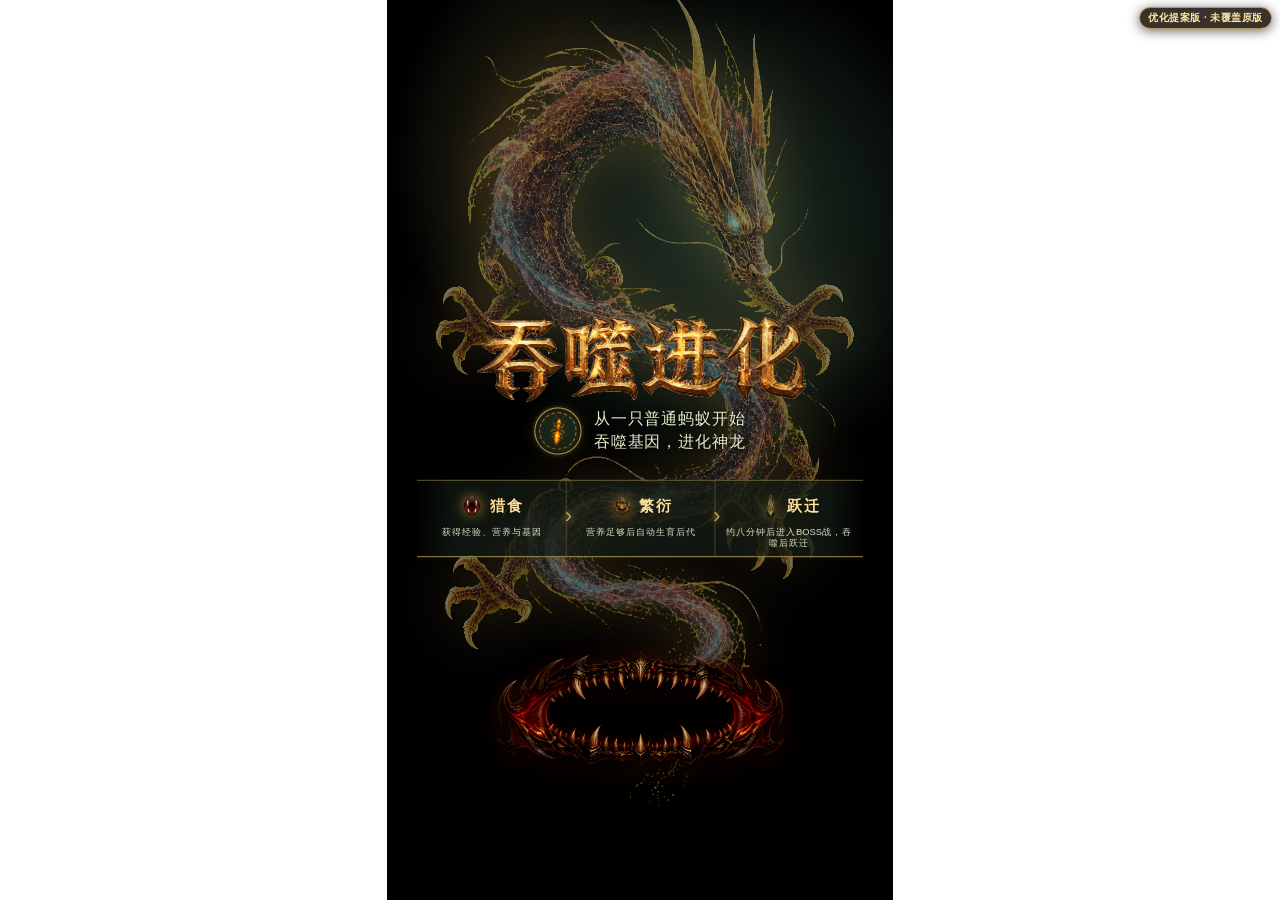
==== proposal.html @ cb291ef6 "Publish independent proposal preview" ====
<!doctype html>
<html lang="zh-CN">
  <head>
    <meta charset="UTF-8" />
    <meta name="viewport" content="width=device-width, initial-scale=1.0, maximum-scale=1.0, user-scalable=no" />
    <meta name="theme-color" content="#120b04" />
    <meta name="description" content="吞噬进化独立优化提案版，不覆盖当前游戏。" />
    <title>吞噬进化 · 优化提案版</title>
    <style>
      #boot-loader { position: fixed; inset: 0; z-index: 99; display: grid; place-items: center; background: radial-gradient(circle at 50% 36%, #3c2811 0, #130c06 45%, #030201 100%); color: #fff0b3; font-family: "Microsoft YaHei", "PingFang SC", sans-serif; transition: opacity .35s ease, visibility .35s ease; }
      #boot-loader.is-ready { opacity: 0; visibility: hidden; pointer-events: none; }
      .boot-card { width: min(78vw, 330px); text-align: center; }
      .boot-mark { width: 62px; height: 62px; margin: 0 auto 18px; border: 2px solid #ffd86c; border-radius: 50%; display: grid; place-items: center; color: #ffd86c; font-size: 29px; box-shadow: 0 0 24px #e99e4370; animation: boot-pulse 1.5s ease-in-out infinite alternate; }
      .boot-title { font-weight: 800; font-size: 25px; letter-spacing: 2px; }
      .boot-status { min-height: 24px; margin: 9px 0 17px; color: #d8c38f; font-size: 13px; }
      .boot-track { height: 8px; overflow: hidden; border: 1px solid #d4aa4c; border-radius: 99px; background: #100a04; }
      .boot-fill { width: 0%; height: 100%; background: linear-gradient(90deg, #9d541f, #ffe387); transition: width .14s linear; }
      .boot-percent { margin-top: 9px; color: #fff0bd; font-weight: 800; font-size: 13px; }
      #proposal-badge { position: fixed; z-index: 120; top: max(7px, env(safe-area-inset-top)); right: 8px; padding: 5px 8px; border: 1px solid #ffd36a99; border-radius: 99px; background: #170d06d9; color: #ffe6a0; font: 800 10px/1 "Microsoft YaHei", "PingFang SC", sans-serif; letter-spacing: .5px; pointer-events: none; box-shadow: 0 2px 12px #0009; }
      @keyframes boot-pulse { from { transform: scale(.93); opacity: .68; } to { transform: scale(1.05); opacity: 1; } }
    </style>
    <script type="module" crossorigin src="/assets/proposal-CfC8KHFq.js"></script>
    <link rel="stylesheet" crossorigin href="/assets/proposal-DzkYBUX0.css">
  </head>
  <body>
    <div id="game" data-project="ant-devour-proposal-v1"></div>
    <aside id="proposal-badge">优化提案版 · 未覆盖原版</aside>
    <section id="boot-loader" aria-live="polite" aria-label="提案版加载中">
      <div class="boot-card">
        <div class="boot-mark">✦</div>
        <div class="boot-title">正在载入优化提案</div>
        <div class="boot-status" data-boot-status>正在准备独立预览资源</div>
        <div class="boot-track"><div class="boot-fill" data-boot-fill></div></div>
        <div class="boot-percent" data-boot-percent>0%</div>
      </div>
    </section>
  </body>
</html>
---- assets/proposal-DzkYBUX0.css ----
*{box-sizing:border-box}html,body{margin:0;width:100%;height:100%;overflow:hidden;background:#fff;color:#f4efd2;font-family:Microsoft YaHei,PingFang SC,Noto Sans SC,sans-serif}body{display:grid;place-items:center}#game{position:relative;width:min(100vw,56.25vh);height:min(100vh,177.77778vw);overflow:hidden;touch-action:none;background:#fff}.ant-ui{--ant-ui-scale: 1;position:absolute;inset:0 auto auto 0;z-index:5;width:405px;height:720px;transform:scale(var(--ant-ui-scale));transform-origin:top left;color:#eff9df;font-family:Microsoft YaHei,PingFang SC,Noto Sans SC,sans-serif;pointer-events:none;user-select:none;-webkit-user-select:none}.ant-ui button{border:0;font:inherit;color:inherit;cursor:pointer;-webkit-tap-highlight-color:transparent}.ant-hud{position:absolute;inset:0}.ant-pause{position:absolute;left:13px;top:7px;width:36px;height:36px;border-radius:50%;background:#1c4138;border:2px solid #b9f6dc!important;pointer-events:auto}.ant-pause:before,.ant-pause:after{content:"";position:absolute;top:8px;width:5px;height:18px;border-radius:1px;background:#efffe8}.ant-pause:before{left:10px}.ant-pause:after{right:10px}.ant-pause.is-paused:before{left:12px;top:8px;width:0;height:0;border-top:9px solid transparent;border-bottom:9px solid transparent;border-left:14px solid #efffe8;border-radius:0;background:transparent}.ant-pause.is-paused:after{display:none}.ant-stage{position:absolute;top:9px;left:54px;right:54px;text-align:center;color:#f7e6ad;font-size:15px;font-weight:800}.ant-xp{position:absolute;left:19px;top:43px;width:367px;height:15px;border:2px solid #79a7d4;border-radius:8px;overflow:hidden;background:#07120c}.ant-xp-fill{height:100%;width:.3%;background:linear-gradient(90deg,#237dd1,#65c9ff);transition:width .12s linear}.ant-xp-label{position:absolute;top:45px;left:0;width:100%;text-align:center;font-size:12px;color:#f2f7ff;font-weight:800;text-shadow:0 1px 2px #07120c}.ant-swarm,.ant-brood{position:absolute;top:66px;font-size:11px;font-weight:700}.ant-swarm{left:18px;color:#d5e7b4}.ant-brood{right:18px;color:#91edca}.ant-genes{position:absolute;top:89px;left:10px;right:10px;display:flex;align-items:center;gap:3px}.ant-gene-title{flex:0 0 auto;color:#f7e6ad;font-size:10px;font-weight:800;margin-right:1px}.ant-gene{min-width:0;flex:1 1 0;height:20px;display:flex;align-items:center;justify-content:space-evenly;border:1px solid var(--gene);border-radius:4px;background:#07120c;color:#ecf5d7;font-size:10px;font-weight:800}.ant-synergy{position:absolute;top:115px;left:0;width:100%;text-align:center;color:#ffcf79;font-size:11px;font-weight:800}.ant-notice{position:absolute;top:132px;left:20px;right:20px;text-align:center;color:#fff0b4;font-size:14px;font-weight:800;line-height:1.35;text-shadow:0 2px 3px #111}.ant-boss-name{position:absolute;top:146px;left:0;width:100%;text-align:center;color:#ffd0bb;font-size:12px;font-weight:800}.ant-boss{position:absolute;top:166px;left:62px;width:280px;height:7px;overflow:hidden;border-radius:5px;background:#351210;opacity:0}.ant-boss-fill{width:100%;height:100%;background:#f1564a}.ant-skills{position:absolute;left:7px;right:7px;top:533px;display:grid;grid-template-columns:repeat(4,minmax(0,1fr));gap:4px}.ant-skill{min-width:0;height:36px;padding:3px 3px 2px;border:1px solid var(--skill);border-radius:5px;background:#090d12e8;display:flex;flex-direction:column;align-items:center;justify-content:center;color:#fff0bc;line-height:1.05;text-align:center;box-shadow:inset 0 0 8px color-mix(in srgb,var(--skill) 14%,transparent)}.ant-skill strong{display:-webkit-box;max-width:100%;overflow:hidden;color:#fff0bc;font-size:8px;font-weight:800;line-height:1.08;-webkit-line-clamp:2;-webkit-box-orient:vertical}.ant-skill span{display:block;margin-top:2px;color:var(--skill);font-size:8px;font-weight:800;letter-spacing:.5px}.ant-command{position:absolute;right:21px;bottom:23px;width:78px;height:78px;border-radius:50%;background:#2f8b70;border:0!important;outline:none!important;-webkit-tap-highlight-color:transparent;font-weight:800;font-size:14px;line-height:18px;pointer-events:auto;box-shadow:0 0 13px #63e6bb52,0 4px 12px #12372d88;transition:background-color .14s ease,box-shadow .14s ease,color .14s ease}.ant-command.is-cooling{background:#18342e;color:#a9c8bd;box-shadow:0 3px 9px #081d188f}.ant-command.is-cooling small{color:#789b8f}.ant-command-ring{position:absolute;z-index:0;inset:-4px;width:86px;height:86px;overflow:visible;pointer-events:none}.ant-command-ring circle{fill:none;stroke:#9df7d3;stroke-width:2;stroke-linecap:round;stroke-dasharray:1;stroke-dashoffset:0;transform:rotate(-90deg);transform-origin:50% 50%;transition:stroke-dashoffset .08s linear;filter:drop-shadow(0 0 3px #63e6bb66)}.ant-command-label,.ant-command small{position:relative;z-index:1}.ant-command small{display:block;margin-top:3px;color:#bffff0;font-size:11px}.ant-command-key{position:absolute;right:21px;bottom:3px;width:78px;color:#d9f4e7;font-size:10px;font-weight:800;line-height:14px;text-align:center;letter-spacing:1px;pointer-events:none;text-shadow:0 1px 3px #071b16,0 0 5px #63e6bb55}.ant-joystick{position:absolute;left:156px;bottom:18px;width:92px;height:92px;border-radius:50%;background:#071b16b3;border:2px solid #9df7d3a0;pointer-events:auto;touch-action:none}.ant-joystick-inner{position:absolute;inset:9px;border:1px solid #9df7d34d;border-radius:50%;background:#2b6e5d33}.ant-joystick-knob{position:absolute;left:26px;top:26px;width:38px;height:38px;border-radius:50%;background:#63c9a5;border:2px solid #d8ffe9;display:grid;place-items:center;color:#edffe7;font-size:11px;font-weight:800;transition:transform .03s linear}.ant-hint{position:absolute;left:20px;right:20px;bottom:172px;text-align:center;color:#5b7e65;font-size:11px}.ant-encounter{position:absolute;z-index:8;top:121px;left:18px;right:18px;padding:6px 12px 7px;border-top:1px solid #ffd78a99;border-bottom:1px solid #ffd78a99;background:linear-gradient(90deg,#10080a58,#3a15197d,#10080a58);box-shadow:0 2px 12px #0505052b;-webkit-backdrop-filter:blur(2px);backdrop-filter:blur(2px);color:#fff1c3;text-align:center;pointer-events:none;opacity:0;transform:translateY(-10px) scale(.98);transition:opacity .26s ease,transform .3s ease}.ant-encounter.is-visible{opacity:1;transform:translateY(0) scale(1)}.ant-encounter-tag{margin:0 0 2px;color:#f0c870;font-size:8px;font-weight:800;letter-spacing:1.5px}.ant-encounter h2{margin:0;color:#ffe2a4;font-size:15px;line-height:1.2;text-shadow:0 0 9px #e55a4666}.ant-encounter p{margin:3px 0 0;color:#f0e4c8;font-size:9px;line-height:1.35;text-shadow:0 1px 2px #0b0906}.ant-ui:has(.ant-encounter.is-visible) .ant-notice{top:191px}.ant-lore{padding:9px 12px;border-left:2px solid #d7b35b;background:#1b251be0;color:#d9e4bb!important;font-size:12px!important;line-height:1.55!important;text-align:left}.ant-lore b{color:#ffe0a0;letter-spacing:2px}.ant-modal{display:none;position:absolute;inset:0;background:#050a06db;pointer-events:auto}.ant-modal.is-open{display:block}.ant-modal-card{position:absolute;left:28px;right:28px;top:90px;text-align:center}.ant-modal h1{margin:0;color:#ffe5a0;font-size:31px}.ant-modal h2{margin:0;color:#fff1b6;font-size:29px}.ant-modal p{margin:18px 0;color:#d9e7bd;font-size:16px;line-height:1.65}.ant-primary{min-width:230px;min-height:58px;border:2px solid #ffd27a!important;background:#a65f33;color:#fff1b4;font-size:23px;font-weight:800}.ant-upgrade-list{position:absolute;top:210px;left:17px;right:17px;display:flex;gap:12px}.ant-upgrade{width:114px;min-height:315px;padding:15px 6px 10px;border:2px solid var(--upgrade);background:#161915;color:#fff3cf;text-align:center;cursor:pointer;pointer-events:auto;-webkit-tap-highlight-color:transparent}.ant-upgrade:active{transform:scale(.97);background:#283128}.ant-upgrade .rarity{color:var(--upgrade);font-size:11px;font-weight:800}.ant-upgrade h3{margin:18px 0 15px;font-size:16px}.ant-upgrade p{min-height:68px;margin:0;color:#deebca;font-size:13px;line-height:1.45}.ant-upgrade .level-preview{min-height:28px;color:#aebc9a;font-size:10px;line-height:1.35}.ant-upgrade .level-preview b{margin:0 3px;color:#f8dc8f}.ant-upgrade .level-preview strong{display:block;color:#ffe7a0;font-size:11px}.ant-upgrade .stars{margin:10px 0;color:#ffd56f;font-size:21px;letter-spacing:0}.ant-upgrade .star{display:inline-block;color:#9d8144}.ant-upgrade .star.is-owned{color:#ffd56f;text-shadow:0 0 5px #d98835aa}.ant-upgrade .star.is-pending{color:#fff1aa;text-shadow:0 0 5px #f4b94b,0 0 13px #e89b36;animation:ant-upgrade-star-pulse .82s ease-in-out infinite alternate}.ant-upgrade .star.is-locked{color:#9d8144}.ant-upgrade .star.is-locked:first-letter{color:#9d8144}@keyframes ant-upgrade-star-pulse{0%{opacity:.28;transform:scale(.78)}to{opacity:1;transform:scale(1.22)}}.ant-ui:has(.ant-modal.is-open .ant-opening-card) .ant-hud,.ant-ui:has(.ant-modal.is-open .ant-chapter-card) .ant-hud,.ant-ui:has(.ant-modal.is-open .ant-clear-card) .ant-hud,.ant-ui:has(.ant-modal.is-open .ant-science-card) .ant-hud,.ant-ui.is-cinematic .ant-hud{visibility:hidden}.ant-upgrade.is-legendary{position:relative;overflow:hidden;border-color:#ffe29a;background:linear-gradient(158deg,#241706,#5a3510 48%,#17120a);box-shadow:inset 0 0 22px #ffcc5529,0 0 10px #ffca4b9c;animation:ant-legendary-card-glow 1.55s ease-in-out infinite alternate}.ant-upgrade.is-legendary:before{content:"";position:absolute;z-index:0;top:-28%;bottom:-28%;left:-72%;width:43%;transform:rotate(16deg);background:linear-gradient(90deg,transparent,#fff2ae9c,transparent);animation:ant-legendary-card-sweep 2.65s ease-in-out infinite}.ant-upgrade.is-legendary>*{position:relative;z-index:1}.ant-upgrade.is-legendary .rarity{color:#ffde81;letter-spacing:1px;text-shadow:0 0 5px #f3b736,0 0 12px #f3a62a}.ant-upgrade.is-legendary h3{color:#fff0bd;text-shadow:0 0 9px #c57720}.ant-upgrade.is-legendary .stars{color:#ffe394;text-shadow:0 0 7px #ffd051}.ant-upgrade.is-legendary .star.is-pending{color:#fff7c4;text-shadow:0 0 7px #fff2a0,0 0 17px #ffc145}.ant-upgrade.is-legendary:active{background:#6e4214}@keyframes ant-legendary-card-glow{0%{box-shadow:inset 0 0 16px #ffcc551c,0 0 7px #ffca4b7a}to{box-shadow:inset 0 0 29px #ffdc6a4a,0 0 16px #ffe071c7}}@keyframes ant-legendary-card-sweep{0%,30%{left:-76%;opacity:0}42%{opacity:.82}66%,to{left:142%;opacity:0}}.ant-modal:has(.ant-opening-card){overflow:hidden;background:radial-gradient(ellipse 70% 48% at 52% 25%,#1d2816,#090d09 52%,#000);background-color:#000}.ant-opening-card{top:43px;left:20px;right:20px;min-height:670px;padding-top:52px;display:flex;flex-direction:column;align-items:center;text-align:center;isolation:isolate}.ant-opening-dragon{position:absolute;z-index:0;top:-43px;left:53%;width:424px;height:720px;object-fit:contain;pointer-events:none;opacity:.43;transform:translate(-50%);mix-blend-mode:screen;filter:saturate(.88) contrast(1.08) drop-shadow(0 0 20px #7dd6c899)}.ant-opening-topline{position:relative;z-index:1;width:100%;display:flex;align-items:center;justify-content:center;gap:10px;color:#d1c595;font-size:9px;font-weight:800;letter-spacing:1.7px}.ant-opening-topline i{width:23px;height:1px;background:#cfa954;box-shadow:0 0 7px #f5d477}.ant-opening-emblem{position:relative;z-index:1;width:100px;height:100px;margin-top:0;display:grid;place-items:center;border:1px solid #f7d574;border-radius:50%;background:radial-gradient(circle,#2e4627e8 0%,#111e16e6 62%,#a8863b32 63%,transparent 68%);box-shadow:0 0 0 5px #cba74b16,0 0 31px #a7d14c38,inset 0 0 20px #d4af4455}.ant-opening-ring{position:absolute;inset:7px;border:1px dashed #f5d47c99;border-radius:50%;animation:ant-opening-orbit 16s linear infinite}.ant-opening-emblem img{width:53px;height:74px;object-fit:contain;filter:drop-shadow(0 4px 7px #031008) saturate(1.3) brightness(1.25);transform:rotate(7deg)}.ant-opening-eyebrow{position:relative;z-index:1;margin:7px 0 0!important;color:#b7d77a!important;font-size:8px!important;line-height:1!important;font-weight:800;letter-spacing:2.5px}.ant-opening-card h1{position:relative;z-index:1;margin-top:14px;color:#ffe7a2;font-family:Songti SC,STSong,"Noto Serif SC","Source Han Serif SC",serif;font-size:42px;font-style:normal;font-weight:800;line-height:1;letter-spacing:7px;white-space:nowrap;transform:none;text-shadow:0 3px 0 #4b2a18,0 0 9px #f0c85c73,0 0 22px #b87c2d42}.ant-opening-title-image{position:relative;z-index:1;display:block;width:min(310px,100%);height:auto;margin:14px auto 0}.ant-opening-tagline{position:relative;z-index:1;margin:8px 0 0!important;color:#e4edca!important;font-size:14px!important;line-height:1.55!important;letter-spacing:.6px}.ant-opening-lore{position:relative;z-index:1;width:100%;padding:11px 14px 10px;border-top:1px solid #d7ba665e;border-bottom:1px solid #d7ba665e;background:linear-gradient(90deg,transparent,#202a1ac2 12%,#202a1ac2 88%,transparent);text-align:left}.ant-opening-lore b{display:block;color:#ffdc8b;font-size:12px;letter-spacing:.45px}.ant-opening-lore span{display:block;margin-top:3px;color:#bdd2a6;font-size:10px;line-height:1.5}.ant-opening-mission{position:relative;z-index:1;width:94%;margin-top:24px;display:grid;grid-template-columns:repeat(3,1fr);gap:6px}.ant-opening-mission>div{min-height:62px;padding:8px 4px 6px;border:1px solid #9cb3793d;border-bottom:2px solid #c8a951a8;background:linear-gradient(180deg,#14201572,#080c0870);box-shadow:inset 0 1px #d7b45b12;display:flex;flex-direction:column;align-items:center;text-align:center}.ant-mission-titleline{display:flex;align-items:center;justify-content:center;gap:4px;min-height:24px}.ant-mission-icon{width:22px;height:22px;display:grid;place-items:center;flex:0 0 auto;filter:drop-shadow(0 0 5px #e8a636a8)}.ant-mission-icon img{width:22px;height:22px;object-fit:contain}.ant-opening-mission strong{display:block;color:#ffe19b;font-size:13px;letter-spacing:1.25px}.ant-opening-mission>div>span:last-child{display:block;margin-top:4px;color:#d5dfc5;font-size:8px;line-height:1.25}.ant-opening-mission div:nth-child(3)>span:last-child{font-size:7.5px;line-height:1.2}.ant-opening-start{position:relative;z-index:1;width:258px;min-height:59px;margin-top:22px;border:1px solid #ffe197!important;background:linear-gradient(90deg,#703720,#b76b33 50%,#703720);color:#fff4c8;font-size:22px;letter-spacing:3px;text-shadow:0 1px 1px #4a1d14;box-shadow:0 0 0 4px #f3c76b1a,0 9px 17px #05070577,inset 0 1px #ffe8a777;animation:ant-opening-call 1.8s ease-in-out infinite}.ant-opening-start:before,.ant-opening-start:after{content:"";position:absolute;top:50%;width:24px;height:1px;background:#ffe6a4}.ant-opening-start:before{left:13px}.ant-opening-start:after{right:13px}.ant-opening-start small{display:block;margin-bottom:1px;color:#f6d880;font-size:8px;letter-spacing:3px;text-shadow:none}.ant-opening-footnote{position:relative;z-index:1;margin:9px 0 0!important;color:#99af83!important;font-size:9px!important;line-height:1.35!important}@keyframes ant-opening-orbit{to{transform:rotate(360deg)}}@keyframes ant-opening-call{0%,to{filter:brightness(.92);box-shadow:0 0 0 4px #f3c76b14,0 9px 17px #05070577,inset 0 1px #ffe8a777}50%{filter:brightness(1.16);box-shadow:0 0 0 5px #f3c76b2c,0 9px 22px #05070577,inset 0 1px #fff0ba}}.ant-modal:has(.ant-opening-card--beast-core){background:radial-gradient(ellipse 64% 38% at 66% 25%,#203126 0%,#0a100c 57%,transparent 76%),radial-gradient(ellipse 42% 31% at 34% 18%,#302611 0%,#0b0d08 62%,transparent 79%),#000}.ant-opening-card--beast-core{top:0;left:0;right:0;min-height:720px;padding:0;display:block}.ant-opening-card--beast-core .ant-opening-dragon{top:-27px;left:51%;width:405px;height:682px;opacity:.44;filter:saturate(1.04) contrast(1.12) brightness(1.02) drop-shadow(0 0 22px #e8ad577d)}.ant-opening-card--beast-core .ant-opening-origin{position:absolute;z-index:2;top:326px;left:50%;width:max-content;display:flex;align-items:center;gap:8px;transform:translate(-50%)}.ant-opening-card--beast-core .ant-opening-emblem{position:relative;top:auto;left:auto;width:38px;height:38px;margin:0 2px 0 0;flex:0 0 38px;transform:none;border-color:#efd27eaa;background:radial-gradient(circle,#293d26e8 0%,#111b14e8 61%,#a8863b24 62%,transparent 69%);box-shadow:0 0 0 2px #cba74b12,0 0 14px #a7d14c24,inset 0 0 10px #d4af443b}.ant-opening-card--beast-core .ant-opening-ring{inset:3px;opacity:.68}.ant-opening-card--beast-core .ant-opening-emblem img{width:20px;height:28px}.ant-opening-card--beast-core .ant-opening-title-image{position:absolute;top:235px;left:50%;width:274px;height:auto;margin:0;transform:translate(-50%)}.ant-opening-card--beast-core .ant-opening-tagline{position:static;z-index:1;width:auto;margin:0!important;transform:none;font-size:13px!important;line-height:1.46!important;text-align:left;white-space:nowrap;text-shadow:0 1px 4px #000}.ant-opening-card--beast-core .ant-opening-mission{position:absolute;z-index:2;top:384px;left:6%;width:88%;margin:0;gap:0;border-top:1px solid #bda45d66;border-bottom:1px solid #d5b75b9c;background:linear-gradient(90deg,transparent,#111a13bf 8%,#111a13bf 92%,transparent)}.ant-opening-card--beast-core .ant-opening-mission>div{position:relative;min-height:58px;padding:8px 5px 6px;border:0;border-bottom:0;background:transparent;box-shadow:none}.ant-opening-card--beast-core .ant-opening-mission>div+div{border-left:1px solid #bda45d42}.ant-opening-card--beast-core .ant-opening-mission>div:not(:last-child):after{content:"›";position:absolute;z-index:3;top:19px;right:-5px;color:#f3d579b8;font-size:17px;text-shadow:0 0 7px #dba742}.ant-opening-card--beast-core .ant-mission-icon,.ant-opening-card--beast-core .ant-mission-icon img{width:20px;height:20px}.ant-opening-card--beast-core .ant-opening-mission strong{font-size:12px}.ant-opening-card--beast-core .ant-opening-mission>div>span:last-child{font-size:7.5px}.ant-opening-card--beast-core .ant-opening-start{position:absolute;z-index:2;top:516px;left:50%;width:278px;min-height:102px;margin:0;padding:0;display:flex;align-items:center;justify-content:center;overflow:visible;isolation:isolate;border:0!important;border-radius:0;line-height:1;transform:translate(-50%);background:transparent;box-shadow:none;animation:none;transition:transform .15s ease,filter .15s ease}.ant-opening-card--beast-core .ant-opening-start:before{content:"";position:absolute;z-index:0;top:50%;left:50%;right:auto;width:76%;height:48%;border:0;border-radius:50%;background:radial-gradient(ellipse,#a8100b47 0%,#4c090732 42%,transparent 74%);box-shadow:0 0 24px #b31b102e;transform:translate(-50%,-50%);animation:ant-maw-throat 2.5s ease-in-out infinite;pointer-events:none}.ant-opening-card--beast-core .ant-opening-start:after{content:"";position:absolute;z-index:2;top:37%;left:50%;right:auto;width:60%;height:32%;border-radius:50%;background:radial-gradient(ellipse,#6d08061f 0%,transparent 72%);opacity:.8;transform:translate(-50%,-50%);animation:ant-maw-swallow-light 2.5s ease-in-out infinite;pointer-events:none}.ant-opening-card--beast-core .ant-opening-start-maw{position:absolute;z-index:1;inset:0;display:block;width:100%;height:100%;object-fit:contain;filter:brightness(.8) saturate(.9) contrast(1.08) drop-shadow(0 7px 8px #000c) drop-shadow(0 0 8px #8f180b3d);transform:scale(.98,.94);transform-origin:50% 50%;animation:ant-maw-breathe 2.5s ease-in-out infinite;transition:transform .15s ease,filter .15s ease;pointer-events:none}.ant-opening-card--beast-core .ant-opening-start:active{transform:translate(-50%) scale(.96);filter:brightness(1.14)}.ant-opening-card--beast-core .ant-opening-start:active .ant-opening-start-maw{filter:brightness(1.12) saturate(1.08) contrast(1.14) drop-shadow(0 5px 7px #000e) drop-shadow(0 0 12px #b9221257);transform:scale(1.03,.72)}@keyframes ant-maw-breathe{0%,to{filter:brightness(.78) saturate(.88) contrast(1.08) drop-shadow(0 7px 8px #000c) drop-shadow(0 0 7px #8f180b31);transform:scale(.98,.91)}50%{filter:brightness(.94) saturate(1.02) contrast(1.12) drop-shadow(0 8px 10px #000d) drop-shadow(0 0 13px #ad1d0e52);transform:scaleX(1.02)}}@keyframes ant-maw-throat{0%,to{opacity:.5;transform:translate(-50%,-50%) scale(.82)}50%{opacity:1;transform:translate(-50%,-50%) scale(1.08)}}@keyframes ant-maw-swallow-light{0%,to{opacity:.36;transform:translate(-50%,-50%) scale(.78,.64)}50%{opacity:.88;transform:translate(-50%,-50%) scale(1.08,.86)}}.ant-modal:has(.ant-chapter-card){background:radial-gradient(circle at 50% 23%,#59271f,#1c1712 31%,#080b08 66%,#000)}.ant-chapter-card{top:18px;left:22px;right:22px;min-height:684px;padding:18px 18px 20px;border:1px solid #d7b45b69;background:linear-gradient(180deg,#341c17b8,#101712e8 58%,#070a08f2);box-shadow:inset 0 0 45px #e9582b18,0 18px 45px #000a}.ant-chapter-kicker{color:#e4c36f;font-family:Songti SC,STSong,serif;font-size:13px;font-weight:800;letter-spacing:4px}.ant-chapter-portrait{width:116px;height:116px;margin:10px auto 7px;display:grid;place-items:center;border:1px solid #ffd977;border-radius:50%;background:radial-gradient(circle,#743325 0%,#211711 62%,transparent 64%);box-shadow:0 0 0 7px #d5a94a16,0 0 36px #e84f2c5c,inset 0 0 28px #ffc75a35}.ant-chapter-portrait img{width:91px;height:91px;object-fit:contain;filter:saturate(1.25) contrast(1.08) drop-shadow(0 8px 10px #000)}.ant-chapter-card h1{font-family:Songti SC,STSong,"Noto Serif SC",serif;font-size:29px;font-weight:800;letter-spacing:3px}.ant-chapter-card .ant-chapter-lead{margin:7px 0 10px;color:#f0e2ba;font-size:14px;line-height:1.45}.ant-chapter-stats{display:grid;grid-template-columns:repeat(2,1fr);gap:1px;overflow:hidden;border:1px solid #d7b45b65;background:#d7b45b52}.ant-chapter-stats>div{min-height:47px;padding:7px 9px;background:#121a13df;text-align:left}.ant-chapter-stats span{display:block;color:#bfcca8;font-size:9px;letter-spacing:.6px}.ant-chapter-stats b{display:block;margin-top:2px;color:#ffdc87;font-size:16px;line-height:1.1}.ant-chapter-power{margin-top:10px;padding:8px 10px;border-top:1px solid #d7b45b65;border-bottom:1px solid #d7b45b65;background:#121a13b8}.ant-chapter-power span{display:block;color:#c9d8b6;font-size:10px;line-height:1.45}.ant-chapter-skill-preview{margin-top:8px;padding:7px 9px;border:1px solid #d7b45b42;background:linear-gradient(90deg,#2b160eaa,#3d2611aa,#2b160eaa)}.ant-chapter-skill-preview b{display:block;color:#ffe08b;font-size:10px;letter-spacing:1px}.ant-chapter-skill-preview span{display:block;margin-top:3px;color:#e5d4ad;font-size:8px;line-height:1.45}.ant-chapter-roster{margin:8px 0 10px;color:#b9ca9e;font-size:9px;line-height:1.45;letter-spacing:.6px}.ant-chapter-card .ant-primary{background:linear-gradient(90deg,#6d341e,#ad6230 50%,#6d341e);box-shadow:0 0 0 3px #f3c76b14,0 9px 18px #000a,inset 0 1px #ffe8a777}.ant-modal:has(.ant-clear-card){overflow:hidden;background:radial-gradient(circle at 50% 18%,#7a390f 0%,#2a1608 23%,transparent 47%),radial-gradient(circle at 50% 82%,#243b29,#080c09 45%,#000 78%)}.ant-clear-card{top:16px;left:17px;right:17px;min-height:688px;padding:18px 18px 16px;overflow:hidden;border:1px solid #ffe08b8c;background:linear-gradient(180deg,#2d1609d9,#11150ff2 52%,#060806f7);box-shadow:inset 0 0 48px #ffbd291f,0 18px 54px #000c}.ant-clear-card:before,.ant-clear-card:after{content:"";position:absolute;left:12px;right:12px;height:1px;background:linear-gradient(90deg,transparent,#ffe08b,transparent);opacity:.7}.ant-clear-card:before{top:45px}.ant-clear-card:after{bottom:82px}.ant-clear-kicker{color:#e8c76f;font-size:9px;font-weight:800;letter-spacing:2.4px}.ant-clear-core{position:relative;width:88px;height:88px;margin:12px auto 4px;display:grid;place-items:center;border-radius:50%;background:radial-gradient(circle,#fff8c8 0 7%,#ffca35 8% 17%,#8f3708 18% 31%,transparent 33%);box-shadow:0 0 20px #ffc2399e,0 0 58px #f4931c61;animation:ant-clear-core-pulse 1.35s ease-in-out infinite alternate}.ant-clear-core i{position:absolute;inset:4px;border:1px solid #ffe082b8;border-radius:50%;animation:ant-clear-core-orbit 5s linear infinite}.ant-clear-core i:nth-child(2){inset:15px;border-style:dashed;animation-direction:reverse;animation-duration:2.8s}.ant-clear-core b{color:#fff5b7;font-size:23px;text-shadow:0 0 9px #fff,0 0 19px #ffad1d}.ant-clear-overline{margin:3px 0 0!important;color:#dfbb70!important;font-size:9px!important;line-height:1.2!important;letter-spacing:1px}.ant-clear-card h1{margin:6px 0 0;color:#fff0b1;font-family:Songti SC,STSong,serif;font-size:28px;letter-spacing:3px;text-shadow:0 0 18px #e99c2b65}.ant-clear-lead{margin:7px 0 11px!important;color:#e7ddc0!important;font-size:12px!important;line-height:1.5!important}.ant-clear-stats{display:grid;grid-template-columns:repeat(3,1fr);gap:1px;border:1px solid #d8b75c58;background:#d8b75c44}.ant-clear-stats div{min-height:53px;padding:7px 3px;background:#11160fef}.ant-clear-stats span,.ant-clear-build small,.ant-clear-next small{display:block;color:#9eaa8d;font-size:8px;letter-spacing:.8px}.ant-clear-stats b{display:block;margin-top:4px;color:#ffe28a;font-size:16px}.ant-clear-build{padding:8px 4px 7px;border-bottom:1px solid #d8b75c34}.ant-clear-build small{margin:3px 0;color:#c2ab75}.ant-clear-build div{display:flex;flex-wrap:wrap;justify-content:center;gap:4px}.ant-clear-build span{padding:3px 6px;border:1px solid #d7b45b42;background:#d7b45b0e;color:#e5ddbf;font-size:8px}.ant-clear-build span b{color:#ffe08a}.ant-clear-next{margin:8px 0 9px;padding:7px 10px;display:flex;align-items:center;gap:10px;border-left:2px solid #f0c75b;background:linear-gradient(90deg,#6c2c1c42,#14201991);text-align:left}.ant-clear-next img{width:54px;height:54px;flex:0 0 auto;object-fit:contain;filter:drop-shadow(0 5px 7px #000) drop-shadow(0 0 9px #ff75465c)}.ant-clear-next b{display:block;margin:2px 0;color:#ffe08d;font-size:14px}.ant-clear-next span{display:block;color:#b9c9a8;font-size:8px;line-height:1.4}.ant-clear-next-button{min-height:50px;margin-top:0;font-size:16px;background:linear-gradient(90deg,#713113,#b96d25 50%,#713113);box-shadow:0 0 0 3px #f3c76b14,0 8px 16px #0009,inset 0 1px #ffe8a777}@keyframes ant-clear-core-pulse{0%{transform:scale(.92);filter:brightness(.86)}to{transform:scale(1.06);filter:brightness(1.22)}}@keyframes ant-clear-core-orbit{to{transform:rotate(360deg)}}.ant-upgrade-list{justify-content:center}@media(pointer:coarse){.ant-command-key{display:none}}.ant-modal:has(.ant-science-card){background:radial-gradient(circle at 50% 20%,#4a3518,#121912 42%,#030604)}.ant-science-card{top:66px;left:20px;right:20px;min-height:552px;padding:28px 22px 24px;border:1px solid #dfbd5f9e;background:linear-gradient(180deg,#2b2515f2,#0a140eef 65%,#050806f6);box-shadow:inset 0 0 34px #efbf4c1f,0 20px 48px #000b;text-align:left}.ant-science-kicker{color:#e4c36f;font-size:11px;font-weight:800;letter-spacing:3px;text-align:center}.ant-science-card h1{margin:15px 0 19px;color:#fff0b9;font-family:Songti SC,STSong,serif;font-size:28px;letter-spacing:2px;text-align:center}.ant-science-card section{margin:0 0 13px;padding:11px 12px;border-left:2px solid #d6ae4d;background:#d7b45b0e}.ant-science-card h2{margin:0 0 6px;color:#f7d77e;font-size:14px}.ant-science-card p{margin:0;color:#e4e0c6;font-size:12px;line-height:1.7}.ant-science-card strong{color:#ffe18a}.ant-science-note{margin:14px 0 18px;color:#b7c99c;font-size:11px;line-height:1.6;text-align:center}.ant-science-next{display:block;width:min(238px,100%);min-height:55px;margin:12px auto 0;background:linear-gradient(90deg,#6d341e,#ad6230 50%,#6d341e);box-shadow:0 0 0 3px #f3c76b14,0 9px 18px #000a,inset 0 1px #ffe8a777}canvas{display:block;width:100%!important;height:100%!important;image-rendering:auto}
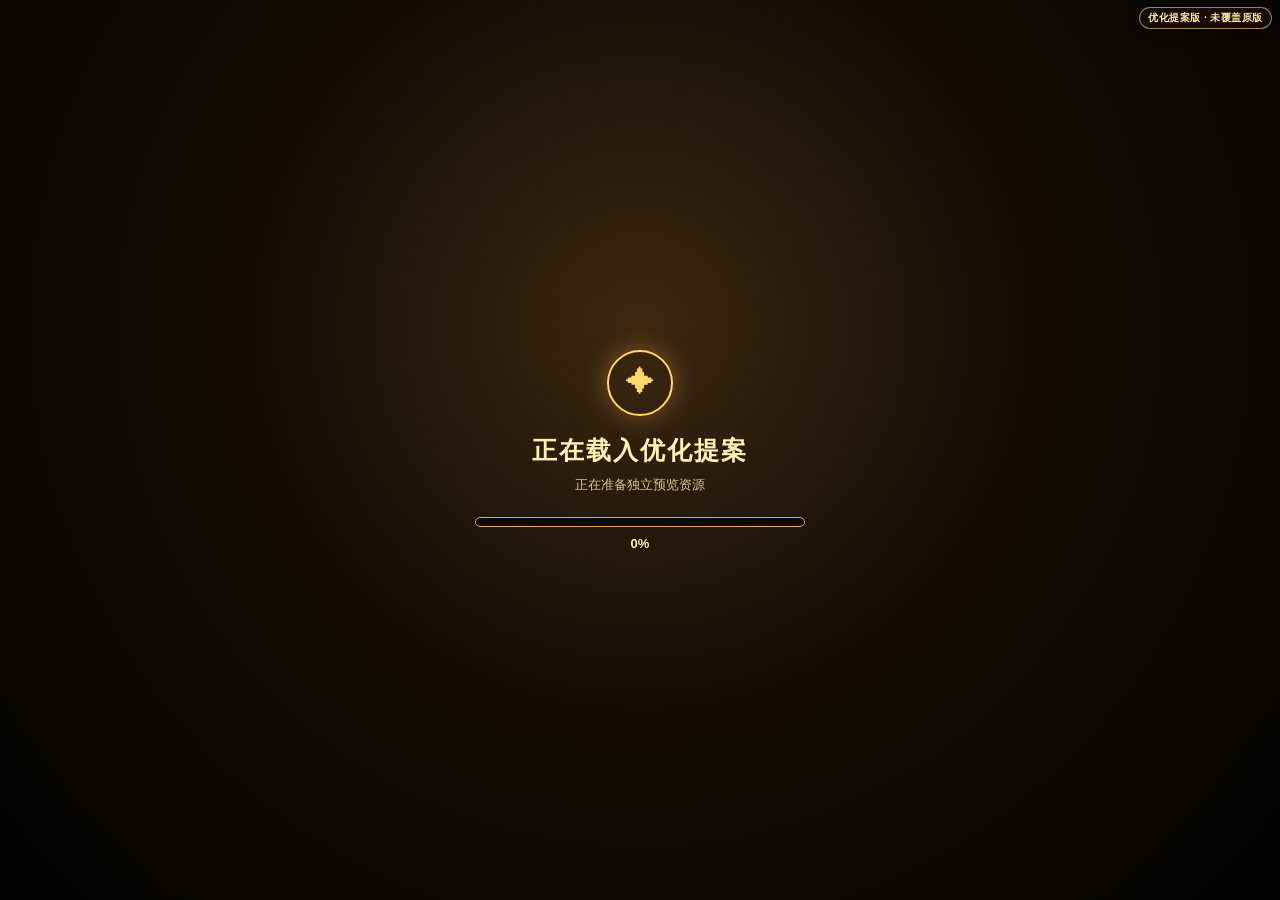
==== commit ec1f9d13: "Fix GitHub Pages base path" ====
--- a/proposal.html
+++ b/proposal.html
@@ -19,8 +19,8 @@
       #proposal-badge { position: fixed; z-index: 120; top: max(7px, env(safe-area-inset-top)); right: 8px; padding: 5px 8px; border: 1px solid #ffd36a99; border-radius: 99px; background: #170d06d9; color: #ffe6a0; font: 800 10px/1 "Microsoft YaHei", "PingFang SC", sans-serif; letter-spacing: .5px; pointer-events: none; box-shadow: 0 2px 12px #0009; }
       @keyframes boot-pulse { from { transform: scale(.93); opacity: .68; } to { transform: scale(1.05); opacity: 1; } }
     </style>
-    <script type="module" crossorigin src="/assets/proposal-CfC8KHFq.js"></script>
-    <link rel="stylesheet" crossorigin href="/assets/proposal-DzkYBUX0.css">
+    <script type="module" crossorigin src="/ant-devour-proposal-preview-20260806/assets/proposal-DsOUOYIY.js"></script>
+    <link rel="stylesheet" crossorigin href="/ant-devour-proposal-preview-20260806/assets/proposal-DzkYBUX0.css">
   </head>
   <body>
     <div id="game" data-project="ant-devour-proposal-v1"></div>
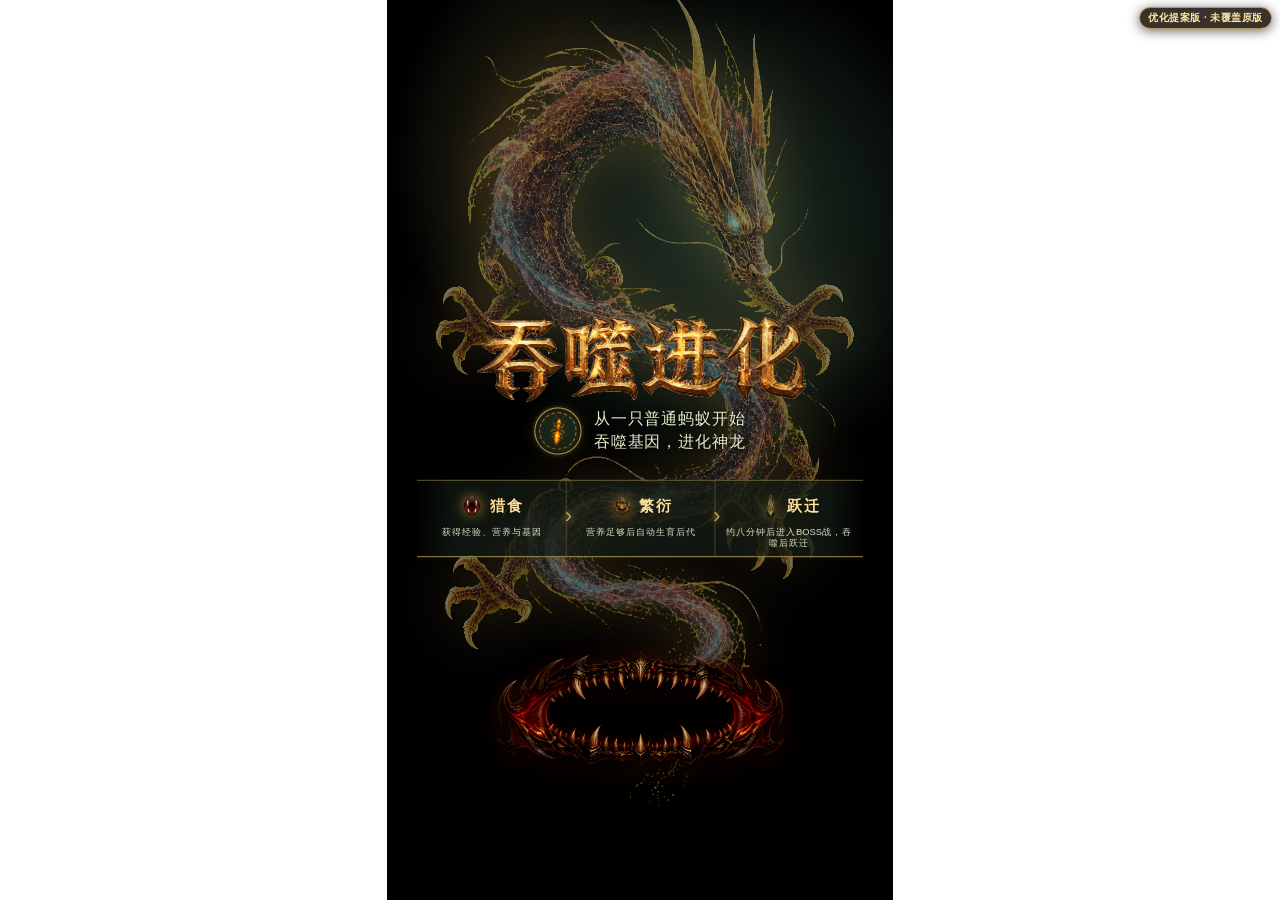
==== commit 03b5b99f: "Use relative asset paths for portable hosting" ====
--- a/proposal.html
+++ b/proposal.html
@@ -19,8 +19,8 @@
       #proposal-badge { position: fixed; z-index: 120; top: max(7px, env(safe-area-inset-top)); right: 8px; padding: 5px 8px; border: 1px solid #ffd36a99; border-radius: 99px; background: #170d06d9; color: #ffe6a0; font: 800 10px/1 "Microsoft YaHei", "PingFang SC", sans-serif; letter-spacing: .5px; pointer-events: none; box-shadow: 0 2px 12px #0009; }
       @keyframes boot-pulse { from { transform: scale(.93); opacity: .68; } to { transform: scale(1.05); opacity: 1; } }
     </style>
-    <script type="module" crossorigin src="/ant-devour-proposal-preview-20260806/assets/proposal-DsOUOYIY.js"></script>
-    <link rel="stylesheet" crossorigin href="/ant-devour-proposal-preview-20260806/assets/proposal-DzkYBUX0.css">
+    <script type="module" crossorigin src="./assets/proposal-CeARb_mF.js"></script>
+    <link rel="stylesheet" crossorigin href="./assets/proposal-DzkYBUX0.css">
   </head>
   <body>
     <div id="game" data-project="ant-devour-proposal-v1"></div>
--- a/assets/proposal-DzkYBUX0.css
+++ b/assets/proposal-DzkYBUX0.css
@@ -0,0 +1 @@
+*{box-sizing:border-box}html,body{margin:0;width:100%;height:100%;overflow:hidden;background:#fff;color:#f4efd2;font-family:Microsoft YaHei,PingFang SC,Noto Sans SC,sans-serif}body{display:grid;place-items:center}#game{position:relative;width:min(100vw,56.25vh);height:min(100vh,177.77778vw);overflow:hidden;touch-action:none;background:#fff}.ant-ui{--ant-ui-scale: 1;position:absolute;inset:0 auto auto 0;z-index:5;width:405px;height:720px;transform:scale(var(--ant-ui-scale));transform-origin:top left;color:#eff9df;font-family:Microsoft YaHei,PingFang SC,Noto Sans SC,sans-serif;pointer-events:none;user-select:none;-webkit-user-select:none}.ant-ui button{border:0;font:inherit;color:inherit;cursor:pointer;-webkit-tap-highlight-color:transparent}.ant-hud{position:absolute;inset:0}.ant-pause{position:absolute;left:13px;top:7px;width:36px;height:36px;border-radius:50%;background:#1c4138;border:2px solid #b9f6dc!important;pointer-events:auto}.ant-pause:before,.ant-pause:after{content:"";position:absolute;top:8px;width:5px;height:18px;border-radius:1px;background:#efffe8}.ant-pause:before{left:10px}.ant-pause:after{right:10px}.ant-pause.is-paused:before{left:12px;top:8px;width:0;height:0;border-top:9px solid transparent;border-bottom:9px solid transparent;border-left:14px solid #efffe8;border-radius:0;background:transparent}.ant-pause.is-paused:after{display:none}.ant-stage{position:absolute;top:9px;left:54px;right:54px;text-align:center;color:#f7e6ad;font-size:15px;font-weight:800}.ant-xp{position:absolute;left:19px;top:43px;width:367px;height:15px;border:2px solid #79a7d4;border-radius:8px;overflow:hidden;background:#07120c}.ant-xp-fill{height:100%;width:.3%;background:linear-gradient(90deg,#237dd1,#65c9ff);transition:width .12s linear}.ant-xp-label{position:absolute;top:45px;left:0;width:100%;text-align:center;font-size:12px;color:#f2f7ff;font-weight:800;text-shadow:0 1px 2px #07120c}.ant-swarm,.ant-brood{position:absolute;top:66px;font-size:11px;font-weight:700}.ant-swarm{left:18px;color:#d5e7b4}.ant-brood{right:18px;color:#91edca}.ant-genes{position:absolute;top:89px;left:10px;right:10px;display:flex;align-items:center;gap:3px}.ant-gene-title{flex:0 0 auto;color:#f7e6ad;font-size:10px;font-weight:800;margin-right:1px}.ant-gene{min-width:0;flex:1 1 0;height:20px;display:flex;align-items:center;justify-content:space-evenly;border:1px solid var(--gene);border-radius:4px;background:#07120c;color:#ecf5d7;font-size:10px;font-weight:800}.ant-synergy{position:absolute;top:115px;left:0;width:100%;text-align:center;color:#ffcf79;font-size:11px;font-weight:800}.ant-notice{position:absolute;top:132px;left:20px;right:20px;text-align:center;color:#fff0b4;font-size:14px;font-weight:800;line-height:1.35;text-shadow:0 2px 3px #111}.ant-boss-name{position:absolute;top:146px;left:0;width:100%;text-align:center;color:#ffd0bb;font-size:12px;font-weight:800}.ant-boss{position:absolute;top:166px;left:62px;width:280px;height:7px;overflow:hidden;border-radius:5px;background:#351210;opacity:0}.ant-boss-fill{width:100%;height:100%;background:#f1564a}.ant-skills{position:absolute;left:7px;right:7px;top:533px;display:grid;grid-template-columns:repeat(4,minmax(0,1fr));gap:4px}.ant-skill{min-width:0;height:36px;padding:3px 3px 2px;border:1px solid var(--skill);border-radius:5px;background:#090d12e8;display:flex;flex-direction:column;align-items:center;justify-content:center;color:#fff0bc;line-height:1.05;text-align:center;box-shadow:inset 0 0 8px color-mix(in srgb,var(--skill) 14%,transparent)}.ant-skill strong{display:-webkit-box;max-width:100%;overflow:hidden;color:#fff0bc;font-size:8px;font-weight:800;line-height:1.08;-webkit-line-clamp:2;-webkit-box-orient:vertical}.ant-skill span{display:block;margin-top:2px;color:var(--skill);font-size:8px;font-weight:800;letter-spacing:.5px}.ant-command{position:absolute;right:21px;bottom:23px;width:78px;height:78px;border-radius:50%;background:#2f8b70;border:0!important;outline:none!important;-webkit-tap-highlight-color:transparent;font-weight:800;font-size:14px;line-height:18px;pointer-events:auto;box-shadow:0 0 13px #63e6bb52,0 4px 12px #12372d88;transition:background-color .14s ease,box-shadow .14s ease,color .14s ease}.ant-command.is-cooling{background:#18342e;color:#a9c8bd;box-shadow:0 3px 9px #081d188f}.ant-command.is-cooling small{color:#789b8f}.ant-command-ring{position:absolute;z-index:0;inset:-4px;width:86px;height:86px;overflow:visible;pointer-events:none}.ant-command-ring circle{fill:none;stroke:#9df7d3;stroke-width:2;stroke-linecap:round;stroke-dasharray:1;stroke-dashoffset:0;transform:rotate(-90deg);transform-origin:50% 50%;transition:stroke-dashoffset .08s linear;filter:drop-shadow(0 0 3px #63e6bb66)}.ant-command-label,.ant-command small{position:relative;z-index:1}.ant-command small{display:block;margin-top:3px;color:#bffff0;font-size:11px}.ant-command-key{position:absolute;right:21px;bottom:3px;width:78px;color:#d9f4e7;font-size:10px;font-weight:800;line-height:14px;text-align:center;letter-spacing:1px;pointer-events:none;text-shadow:0 1px 3px #071b16,0 0 5px #63e6bb55}.ant-joystick{position:absolute;left:156px;bottom:18px;width:92px;height:92px;border-radius:50%;background:#071b16b3;border:2px solid #9df7d3a0;pointer-events:auto;touch-action:none}.ant-joystick-inner{position:absolute;inset:9px;border:1px solid #9df7d34d;border-radius:50%;background:#2b6e5d33}.ant-joystick-knob{position:absolute;left:26px;top:26px;width:38px;height:38px;border-radius:50%;background:#63c9a5;border:2px solid #d8ffe9;display:grid;place-items:center;color:#edffe7;font-size:11px;font-weight:800;transition:transform .03s linear}.ant-hint{position:absolute;left:20px;right:20px;bottom:172px;text-align:center;color:#5b7e65;font-size:11px}.ant-encounter{position:absolute;z-index:8;top:121px;left:18px;right:18px;padding:6px 12px 7px;border-top:1px solid #ffd78a99;border-bottom:1px solid #ffd78a99;background:linear-gradient(90deg,#10080a58,#3a15197d,#10080a58);box-shadow:0 2px 12px #0505052b;-webkit-backdrop-filter:blur(2px);backdrop-filter:blur(2px);color:#fff1c3;text-align:center;pointer-events:none;opacity:0;transform:translateY(-10px) scale(.98);transition:opacity .26s ease,transform .3s ease}.ant-encounter.is-visible{opacity:1;transform:translateY(0) scale(1)}.ant-encounter-tag{margin:0 0 2px;color:#f0c870;font-size:8px;font-weight:800;letter-spacing:1.5px}.ant-encounter h2{margin:0;color:#ffe2a4;font-size:15px;line-height:1.2;text-shadow:0 0 9px #e55a4666}.ant-encounter p{margin:3px 0 0;color:#f0e4c8;font-size:9px;line-height:1.35;text-shadow:0 1px 2px #0b0906}.ant-ui:has(.ant-encounter.is-visible) .ant-notice{top:191px}.ant-lore{padding:9px 12px;border-left:2px solid #d7b35b;background:#1b251be0;color:#d9e4bb!important;font-size:12px!important;line-height:1.55!important;text-align:left}.ant-lore b{color:#ffe0a0;letter-spacing:2px}.ant-modal{display:none;position:absolute;inset:0;background:#050a06db;pointer-events:auto}.ant-modal.is-open{display:block}.ant-modal-card{position:absolute;left:28px;right:28px;top:90px;text-align:center}.ant-modal h1{margin:0;color:#ffe5a0;font-size:31px}.ant-modal h2{margin:0;color:#fff1b6;font-size:29px}.ant-modal p{margin:18px 0;color:#d9e7bd;font-size:16px;line-height:1.65}.ant-primary{min-width:230px;min-height:58px;border:2px solid #ffd27a!important;background:#a65f33;color:#fff1b4;font-size:23px;font-weight:800}.ant-upgrade-list{position:absolute;top:210px;left:17px;right:17px;display:flex;gap:12px}.ant-upgrade{width:114px;min-height:315px;padding:15px 6px 10px;border:2px solid var(--upgrade);background:#161915;color:#fff3cf;text-align:center;cursor:pointer;pointer-events:auto;-webkit-tap-highlight-color:transparent}.ant-upgrade:active{transform:scale(.97);background:#283128}.ant-upgrade .rarity{color:var(--upgrade);font-size:11px;font-weight:800}.ant-upgrade h3{margin:18px 0 15px;font-size:16px}.ant-upgrade p{min-height:68px;margin:0;color:#deebca;font-size:13px;line-height:1.45}.ant-upgrade .level-preview{min-height:28px;color:#aebc9a;font-size:10px;line-height:1.35}.ant-upgrade .level-preview b{margin:0 3px;color:#f8dc8f}.ant-upgrade .level-preview strong{display:block;color:#ffe7a0;font-size:11px}.ant-upgrade .stars{margin:10px 0;color:#ffd56f;font-size:21px;letter-spacing:0}.ant-upgrade .star{display:inline-block;color:#9d8144}.ant-upgrade .star.is-owned{color:#ffd56f;text-shadow:0 0 5px #d98835aa}.ant-upgrade .star.is-pending{color:#fff1aa;text-shadow:0 0 5px #f4b94b,0 0 13px #e89b36;animation:ant-upgrade-star-pulse .82s ease-in-out infinite alternate}.ant-upgrade .star.is-locked{color:#9d8144}.ant-upgrade .star.is-locked:first-letter{color:#9d8144}@keyframes ant-upgrade-star-pulse{0%{opacity:.28;transform:scale(.78)}to{opacity:1;transform:scale(1.22)}}.ant-ui:has(.ant-modal.is-open .ant-opening-card) .ant-hud,.ant-ui:has(.ant-modal.is-open .ant-chapter-card) .ant-hud,.ant-ui:has(.ant-modal.is-open .ant-clear-card) .ant-hud,.ant-ui:has(.ant-modal.is-open .ant-science-card) .ant-hud,.ant-ui.is-cinematic .ant-hud{visibility:hidden}.ant-upgrade.is-legendary{position:relative;overflow:hidden;border-color:#ffe29a;background:linear-gradient(158deg,#241706,#5a3510 48%,#17120a);box-shadow:inset 0 0 22px #ffcc5529,0 0 10px #ffca4b9c;animation:ant-legendary-card-glow 1.55s ease-in-out infinite alternate}.ant-upgrade.is-legendary:before{content:"";position:absolute;z-index:0;top:-28%;bottom:-28%;left:-72%;width:43%;transform:rotate(16deg);background:linear-gradient(90deg,transparent,#fff2ae9c,transparent);animation:ant-legendary-card-sweep 2.65s ease-in-out infinite}.ant-upgrade.is-legendary>*{position:relative;z-index:1}.ant-upgrade.is-legendary .rarity{color:#ffde81;letter-spacing:1px;text-shadow:0 0 5px #f3b736,0 0 12px #f3a62a}.ant-upgrade.is-legendary h3{color:#fff0bd;text-shadow:0 0 9px #c57720}.ant-upgrade.is-legendary .stars{color:#ffe394;text-shadow:0 0 7px #ffd051}.ant-upgrade.is-legendary .star.is-pending{color:#fff7c4;text-shadow:0 0 7px #fff2a0,0 0 17px #ffc145}.ant-upgrade.is-legendary:active{background:#6e4214}@keyframes ant-legendary-card-glow{0%{box-shadow:inset 0 0 16px #ffcc551c,0 0 7px #ffca4b7a}to{box-shadow:inset 0 0 29px #ffdc6a4a,0 0 16px #ffe071c7}}@keyframes ant-legendary-card-sweep{0%,30%{left:-76%;opacity:0}42%{opacity:.82}66%,to{left:142%;opacity:0}}.ant-modal:has(.ant-opening-card){overflow:hidden;background:radial-gradient(ellipse 70% 48% at 52% 25%,#1d2816,#090d09 52%,#000);background-color:#000}.ant-opening-card{top:43px;left:20px;right:20px;min-height:670px;padding-top:52px;display:flex;flex-direction:column;align-items:center;text-align:center;isolation:isolate}.ant-opening-dragon{position:absolute;z-index:0;top:-43px;left:53%;width:424px;height:720px;object-fit:contain;pointer-events:none;opacity:.43;transform:translate(-50%);mix-blend-mode:screen;filter:saturate(.88) contrast(1.08) drop-shadow(0 0 20px #7dd6c899)}.ant-opening-topline{position:relative;z-index:1;width:100%;display:flex;align-items:center;justify-content:center;gap:10px;color:#d1c595;font-size:9px;font-weight:800;letter-spacing:1.7px}.ant-opening-topline i{width:23px;height:1px;background:#cfa954;box-shadow:0 0 7px #f5d477}.ant-opening-emblem{position:relative;z-index:1;width:100px;height:100px;margin-top:0;display:grid;place-items:center;border:1px solid #f7d574;border-radius:50%;background:radial-gradient(circle,#2e4627e8 0%,#111e16e6 62%,#a8863b32 63%,transparent 68%);box-shadow:0 0 0 5px #cba74b16,0 0 31px #a7d14c38,inset 0 0 20px #d4af4455}.ant-opening-ring{position:absolute;inset:7px;border:1px dashed #f5d47c99;border-radius:50%;animation:ant-opening-orbit 16s linear infinite}.ant-opening-emblem img{width:53px;height:74px;object-fit:contain;filter:drop-shadow(0 4px 7px #031008) saturate(1.3) brightness(1.25);transform:rotate(7deg)}.ant-opening-eyebrow{position:relative;z-index:1;margin:7px 0 0!important;color:#b7d77a!important;font-size:8px!important;line-height:1!important;font-weight:800;letter-spacing:2.5px}.ant-opening-card h1{position:relative;z-index:1;margin-top:14px;color:#ffe7a2;font-family:Songti SC,STSong,"Noto Serif SC","Source Han Serif SC",serif;font-size:42px;font-style:normal;font-weight:800;line-height:1;letter-spacing:7px;white-space:nowrap;transform:none;text-shadow:0 3px 0 #4b2a18,0 0 9px #f0c85c73,0 0 22px #b87c2d42}.ant-opening-title-image{position:relative;z-index:1;display:block;width:min(310px,100%);height:auto;margin:14px auto 0}.ant-opening-tagline{position:relative;z-index:1;margin:8px 0 0!important;color:#e4edca!important;font-size:14px!important;line-height:1.55!important;letter-spacing:.6px}.ant-opening-lore{position:relative;z-index:1;width:100%;padding:11px 14px 10px;border-top:1px solid #d7ba665e;border-bottom:1px solid #d7ba665e;background:linear-gradient(90deg,transparent,#202a1ac2 12%,#202a1ac2 88%,transparent);text-align:left}.ant-opening-lore b{display:block;color:#ffdc8b;font-size:12px;letter-spacing:.45px}.ant-opening-lore span{display:block;margin-top:3px;color:#bdd2a6;font-size:10px;line-height:1.5}.ant-opening-mission{position:relative;z-index:1;width:94%;margin-top:24px;display:grid;grid-template-columns:repeat(3,1fr);gap:6px}.ant-opening-mission>div{min-height:62px;padding:8px 4px 6px;border:1px solid #9cb3793d;border-bottom:2px solid #c8a951a8;background:linear-gradient(180deg,#14201572,#080c0870);box-shadow:inset 0 1px #d7b45b12;display:flex;flex-direction:column;align-items:center;text-align:center}.ant-mission-titleline{display:flex;align-items:center;justify-content:center;gap:4px;min-height:24px}.ant-mission-icon{width:22px;height:22px;display:grid;place-items:center;flex:0 0 auto;filter:drop-shadow(0 0 5px #e8a636a8)}.ant-mission-icon img{width:22px;height:22px;object-fit:contain}.ant-opening-mission strong{display:block;color:#ffe19b;font-size:13px;letter-spacing:1.25px}.ant-opening-mission>div>span:last-child{display:block;margin-top:4px;color:#d5dfc5;font-size:8px;line-height:1.25}.ant-opening-mission div:nth-child(3)>span:last-child{font-size:7.5px;line-height:1.2}.ant-opening-start{position:relative;z-index:1;width:258px;min-height:59px;margin-top:22px;border:1px solid #ffe197!important;background:linear-gradient(90deg,#703720,#b76b33 50%,#703720);color:#fff4c8;font-size:22px;letter-spacing:3px;text-shadow:0 1px 1px #4a1d14;box-shadow:0 0 0 4px #f3c76b1a,0 9px 17px #05070577,inset 0 1px #ffe8a777;animation:ant-opening-call 1.8s ease-in-out infinite}.ant-opening-start:before,.ant-opening-start:after{content:"";position:absolute;top:50%;width:24px;height:1px;background:#ffe6a4}.ant-opening-start:before{left:13px}.ant-opening-start:after{right:13px}.ant-opening-start small{display:block;margin-bottom:1px;color:#f6d880;font-size:8px;letter-spacing:3px;text-shadow:none}.ant-opening-footnote{position:relative;z-index:1;margin:9px 0 0!important;color:#99af83!important;font-size:9px!important;line-height:1.35!important}@keyframes ant-opening-orbit{to{transform:rotate(360deg)}}@keyframes ant-opening-call{0%,to{filter:brightness(.92);box-shadow:0 0 0 4px #f3c76b14,0 9px 17px #05070577,inset 0 1px #ffe8a777}50%{filter:brightness(1.16);box-shadow:0 0 0 5px #f3c76b2c,0 9px 22px #05070577,inset 0 1px #fff0ba}}.ant-modal:has(.ant-opening-card--beast-core){background:radial-gradient(ellipse 64% 38% at 66% 25%,#203126 0%,#0a100c 57%,transparent 76%),radial-gradient(ellipse 42% 31% at 34% 18%,#302611 0%,#0b0d08 62%,transparent 79%),#000}.ant-opening-card--beast-core{top:0;left:0;right:0;min-height:720px;padding:0;display:block}.ant-opening-card--beast-core .ant-opening-dragon{top:-27px;left:51%;width:405px;height:682px;opacity:.44;filter:saturate(1.04) contrast(1.12) brightness(1.02) drop-shadow(0 0 22px #e8ad577d)}.ant-opening-card--beast-core .ant-opening-origin{position:absolute;z-index:2;top:326px;left:50%;width:max-content;display:flex;align-items:center;gap:8px;transform:translate(-50%)}.ant-opening-card--beast-core .ant-opening-emblem{position:relative;top:auto;left:auto;width:38px;height:38px;margin:0 2px 0 0;flex:0 0 38px;transform:none;border-color:#efd27eaa;background:radial-gradient(circle,#293d26e8 0%,#111b14e8 61%,#a8863b24 62%,transparent 69%);box-shadow:0 0 0 2px #cba74b12,0 0 14px #a7d14c24,inset 0 0 10px #d4af443b}.ant-opening-card--beast-core .ant-opening-ring{inset:3px;opacity:.68}.ant-opening-card--beast-core .ant-opening-emblem img{width:20px;height:28px}.ant-opening-card--beast-core .ant-opening-title-image{position:absolute;top:235px;left:50%;width:274px;height:auto;margin:0;transform:translate(-50%)}.ant-opening-card--beast-core .ant-opening-tagline{position:static;z-index:1;width:auto;margin:0!important;transform:none;font-size:13px!important;line-height:1.46!important;text-align:left;white-space:nowrap;text-shadow:0 1px 4px #000}.ant-opening-card--beast-core .ant-opening-mission{position:absolute;z-index:2;top:384px;left:6%;width:88%;margin:0;gap:0;border-top:1px solid #bda45d66;border-bottom:1px solid #d5b75b9c;background:linear-gradient(90deg,transparent,#111a13bf 8%,#111a13bf 92%,transparent)}.ant-opening-card--beast-core .ant-opening-mission>div{position:relative;min-height:58px;padding:8px 5px 6px;border:0;border-bottom:0;background:transparent;box-shadow:none}.ant-opening-card--beast-core .ant-opening-mission>div+div{border-left:1px solid #bda45d42}.ant-opening-card--beast-core .ant-opening-mission>div:not(:last-child):after{content:"›";position:absolute;z-index:3;top:19px;right:-5px;color:#f3d579b8;font-size:17px;text-shadow:0 0 7px #dba742}.ant-opening-card--beast-core .ant-mission-icon,.ant-opening-card--beast-core .ant-mission-icon img{width:20px;height:20px}.ant-opening-card--beast-core .ant-opening-mission strong{font-size:12px}.ant-opening-card--beast-core .ant-opening-mission>div>span:last-child{font-size:7.5px}.ant-opening-card--beast-core .ant-opening-start{position:absolute;z-index:2;top:516px;left:50%;width:278px;min-height:102px;margin:0;padding:0;display:flex;align-items:center;justify-content:center;overflow:visible;isolation:isolate;border:0!important;border-radius:0;line-height:1;transform:translate(-50%);background:transparent;box-shadow:none;animation:none;transition:transform .15s ease,filter .15s ease}.ant-opening-card--beast-core .ant-opening-start:before{content:"";position:absolute;z-index:0;top:50%;left:50%;right:auto;width:76%;height:48%;border:0;border-radius:50%;background:radial-gradient(ellipse,#a8100b47 0%,#4c090732 42%,transparent 74%);box-shadow:0 0 24px #b31b102e;transform:translate(-50%,-50%);animation:ant-maw-throat 2.5s ease-in-out infinite;pointer-events:none}.ant-opening-card--beast-core .ant-opening-start:after{content:"";position:absolute;z-index:2;top:37%;left:50%;right:auto;width:60%;height:32%;border-radius:50%;background:radial-gradient(ellipse,#6d08061f 0%,transparent 72%);opacity:.8;transform:translate(-50%,-50%);animation:ant-maw-swallow-light 2.5s ease-in-out infinite;pointer-events:none}.ant-opening-card--beast-core .ant-opening-start-maw{position:absolute;z-index:1;inset:0;display:block;width:100%;height:100%;object-fit:contain;filter:brightness(.8) saturate(.9) contrast(1.08) drop-shadow(0 7px 8px #000c) drop-shadow(0 0 8px #8f180b3d);transform:scale(.98,.94);transform-origin:50% 50%;animation:ant-maw-breathe 2.5s ease-in-out infinite;transition:transform .15s ease,filter .15s ease;pointer-events:none}.ant-opening-card--beast-core .ant-opening-start:active{transform:translate(-50%) scale(.96);filter:brightness(1.14)}.ant-opening-card--beast-core .ant-opening-start:active .ant-opening-start-maw{filter:brightness(1.12) saturate(1.08) contrast(1.14) drop-shadow(0 5px 7px #000e) drop-shadow(0 0 12px #b9221257);transform:scale(1.03,.72)}@keyframes ant-maw-breathe{0%,to{filter:brightness(.78) saturate(.88) contrast(1.08) drop-shadow(0 7px 8px #000c) drop-shadow(0 0 7px #8f180b31);transform:scale(.98,.91)}50%{filter:brightness(.94) saturate(1.02) contrast(1.12) drop-shadow(0 8px 10px #000d) drop-shadow(0 0 13px #ad1d0e52);transform:scaleX(1.02)}}@keyframes ant-maw-throat{0%,to{opacity:.5;transform:translate(-50%,-50%) scale(.82)}50%{opacity:1;transform:translate(-50%,-50%) scale(1.08)}}@keyframes ant-maw-swallow-light{0%,to{opacity:.36;transform:translate(-50%,-50%) scale(.78,.64)}50%{opacity:.88;transform:translate(-50%,-50%) scale(1.08,.86)}}.ant-modal:has(.ant-chapter-card){background:radial-gradient(circle at 50% 23%,#59271f,#1c1712 31%,#080b08 66%,#000)}.ant-chapter-card{top:18px;left:22px;right:22px;min-height:684px;padding:18px 18px 20px;border:1px solid #d7b45b69;background:linear-gradient(180deg,#341c17b8,#101712e8 58%,#070a08f2);box-shadow:inset 0 0 45px #e9582b18,0 18px 45px #000a}.ant-chapter-kicker{color:#e4c36f;font-family:Songti SC,STSong,serif;font-size:13px;font-weight:800;letter-spacing:4px}.ant-chapter-portrait{width:116px;height:116px;margin:10px auto 7px;display:grid;place-items:center;border:1px solid #ffd977;border-radius:50%;background:radial-gradient(circle,#743325 0%,#211711 62%,transparent 64%);box-shadow:0 0 0 7px #d5a94a16,0 0 36px #e84f2c5c,inset 0 0 28px #ffc75a35}.ant-chapter-portrait img{width:91px;height:91px;object-fit:contain;filter:saturate(1.25) contrast(1.08) drop-shadow(0 8px 10px #000)}.ant-chapter-card h1{font-family:Songti SC,STSong,"Noto Serif SC",serif;font-size:29px;font-weight:800;letter-spacing:3px}.ant-chapter-card .ant-chapter-lead{margin:7px 0 10px;color:#f0e2ba;font-size:14px;line-height:1.45}.ant-chapter-stats{display:grid;grid-template-columns:repeat(2,1fr);gap:1px;overflow:hidden;border:1px solid #d7b45b65;background:#d7b45b52}.ant-chapter-stats>div{min-height:47px;padding:7px 9px;background:#121a13df;text-align:left}.ant-chapter-stats span{display:block;color:#bfcca8;font-size:9px;letter-spacing:.6px}.ant-chapter-stats b{display:block;margin-top:2px;color:#ffdc87;font-size:16px;line-height:1.1}.ant-chapter-power{margin-top:10px;padding:8px 10px;border-top:1px solid #d7b45b65;border-bottom:1px solid #d7b45b65;background:#121a13b8}.ant-chapter-power span{display:block;color:#c9d8b6;font-size:10px;line-height:1.45}.ant-chapter-skill-preview{margin-top:8px;padding:7px 9px;border:1px solid #d7b45b42;background:linear-gradient(90deg,#2b160eaa,#3d2611aa,#2b160eaa)}.ant-chapter-skill-preview b{display:block;color:#ffe08b;font-size:10px;letter-spacing:1px}.ant-chapter-skill-preview span{display:block;margin-top:3px;color:#e5d4ad;font-size:8px;line-height:1.45}.ant-chapter-roster{margin:8px 0 10px;color:#b9ca9e;font-size:9px;line-height:1.45;letter-spacing:.6px}.ant-chapter-card .ant-primary{background:linear-gradient(90deg,#6d341e,#ad6230 50%,#6d341e);box-shadow:0 0 0 3px #f3c76b14,0 9px 18px #000a,inset 0 1px #ffe8a777}.ant-modal:has(.ant-clear-card){overflow:hidden;background:radial-gradient(circle at 50% 18%,#7a390f 0%,#2a1608 23%,transparent 47%),radial-gradient(circle at 50% 82%,#243b29,#080c09 45%,#000 78%)}.ant-clear-card{top:16px;left:17px;right:17px;min-height:688px;padding:18px 18px 16px;overflow:hidden;border:1px solid #ffe08b8c;background:linear-gradient(180deg,#2d1609d9,#11150ff2 52%,#060806f7);box-shadow:inset 0 0 48px #ffbd291f,0 18px 54px #000c}.ant-clear-card:before,.ant-clear-card:after{content:"";position:absolute;left:12px;right:12px;height:1px;background:linear-gradient(90deg,transparent,#ffe08b,transparent);opacity:.7}.ant-clear-card:before{top:45px}.ant-clear-card:after{bottom:82px}.ant-clear-kicker{color:#e8c76f;font-size:9px;font-weight:800;letter-spacing:2.4px}.ant-clear-core{position:relative;width:88px;height:88px;margin:12px auto 4px;display:grid;place-items:center;border-radius:50%;background:radial-gradient(circle,#fff8c8 0 7%,#ffca35 8% 17%,#8f3708 18% 31%,transparent 33%);box-shadow:0 0 20px #ffc2399e,0 0 58px #f4931c61;animation:ant-clear-core-pulse 1.35s ease-in-out infinite alternate}.ant-clear-core i{position:absolute;inset:4px;border:1px solid #ffe082b8;border-radius:50%;animation:ant-clear-core-orbit 5s linear infinite}.ant-clear-core i:nth-child(2){inset:15px;border-style:dashed;animation-direction:reverse;animation-duration:2.8s}.ant-clear-core b{color:#fff5b7;font-size:23px;text-shadow:0 0 9px #fff,0 0 19px #ffad1d}.ant-clear-overline{margin:3px 0 0!important;color:#dfbb70!important;font-size:9px!important;line-height:1.2!important;letter-spacing:1px}.ant-clear-card h1{margin:6px 0 0;color:#fff0b1;font-family:Songti SC,STSong,serif;font-size:28px;letter-spacing:3px;text-shadow:0 0 18px #e99c2b65}.ant-clear-lead{margin:7px 0 11px!important;color:#e7ddc0!important;font-size:12px!important;line-height:1.5!important}.ant-clear-stats{display:grid;grid-template-columns:repeat(3,1fr);gap:1px;border:1px solid #d8b75c58;background:#d8b75c44}.ant-clear-stats div{min-height:53px;padding:7px 3px;background:#11160fef}.ant-clear-stats span,.ant-clear-build small,.ant-clear-next small{display:block;color:#9eaa8d;font-size:8px;letter-spacing:.8px}.ant-clear-stats b{display:block;margin-top:4px;color:#ffe28a;font-size:16px}.ant-clear-build{padding:8px 4px 7px;border-bottom:1px solid #d8b75c34}.ant-clear-build small{margin:3px 0;color:#c2ab75}.ant-clear-build div{display:flex;flex-wrap:wrap;justify-content:center;gap:4px}.ant-clear-build span{padding:3px 6px;border:1px solid #d7b45b42;background:#d7b45b0e;color:#e5ddbf;font-size:8px}.ant-clear-build span b{color:#ffe08a}.ant-clear-next{margin:8px 0 9px;padding:7px 10px;display:flex;align-items:center;gap:10px;border-left:2px solid #f0c75b;background:linear-gradient(90deg,#6c2c1c42,#14201991);text-align:left}.ant-clear-next img{width:54px;height:54px;flex:0 0 auto;object-fit:contain;filter:drop-shadow(0 5px 7px #000) drop-shadow(0 0 9px #ff75465c)}.ant-clear-next b{display:block;margin:2px 0;color:#ffe08d;font-size:14px}.ant-clear-next span{display:block;color:#b9c9a8;font-size:8px;line-height:1.4}.ant-clear-next-button{min-height:50px;margin-top:0;font-size:16px;background:linear-gradient(90deg,#713113,#b96d25 50%,#713113);box-shadow:0 0 0 3px #f3c76b14,0 8px 16px #0009,inset 0 1px #ffe8a777}@keyframes ant-clear-core-pulse{0%{transform:scale(.92);filter:brightness(.86)}to{transform:scale(1.06);filter:brightness(1.22)}}@keyframes ant-clear-core-orbit{to{transform:rotate(360deg)}}.ant-upgrade-list{justify-content:center}@media(pointer:coarse){.ant-command-key{display:none}}.ant-modal:has(.ant-science-card){background:radial-gradient(circle at 50% 20%,#4a3518,#121912 42%,#030604)}.ant-science-card{top:66px;left:20px;right:20px;min-height:552px;padding:28px 22px 24px;border:1px solid #dfbd5f9e;background:linear-gradient(180deg,#2b2515f2,#0a140eef 65%,#050806f6);box-shadow:inset 0 0 34px #efbf4c1f,0 20px 48px #000b;text-align:left}.ant-science-kicker{color:#e4c36f;font-size:11px;font-weight:800;letter-spacing:3px;text-align:center}.ant-science-card h1{margin:15px 0 19px;color:#fff0b9;font-family:Songti SC,STSong,serif;font-size:28px;letter-spacing:2px;text-align:center}.ant-science-card section{margin:0 0 13px;padding:11px 12px;border-left:2px solid #d6ae4d;background:#d7b45b0e}.ant-science-card h2{margin:0 0 6px;color:#f7d77e;font-size:14px}.ant-science-card p{margin:0;color:#e4e0c6;font-size:12px;line-height:1.7}.ant-science-card strong{color:#ffe18a}.ant-science-note{margin:14px 0 18px;color:#b7c99c;font-size:11px;line-height:1.6;text-align:center}.ant-science-next{display:block;width:min(238px,100%);min-height:55px;margin:12px auto 0;background:linear-gradient(90deg,#6d341e,#ad6230 50%,#6d341e);box-shadow:0 0 0 3px #f3c76b14,0 9px 18px #000a,inset 0 1px #ffe8a777}canvas{display:block;width:100%!important;height:100%!important;image-rendering:auto}
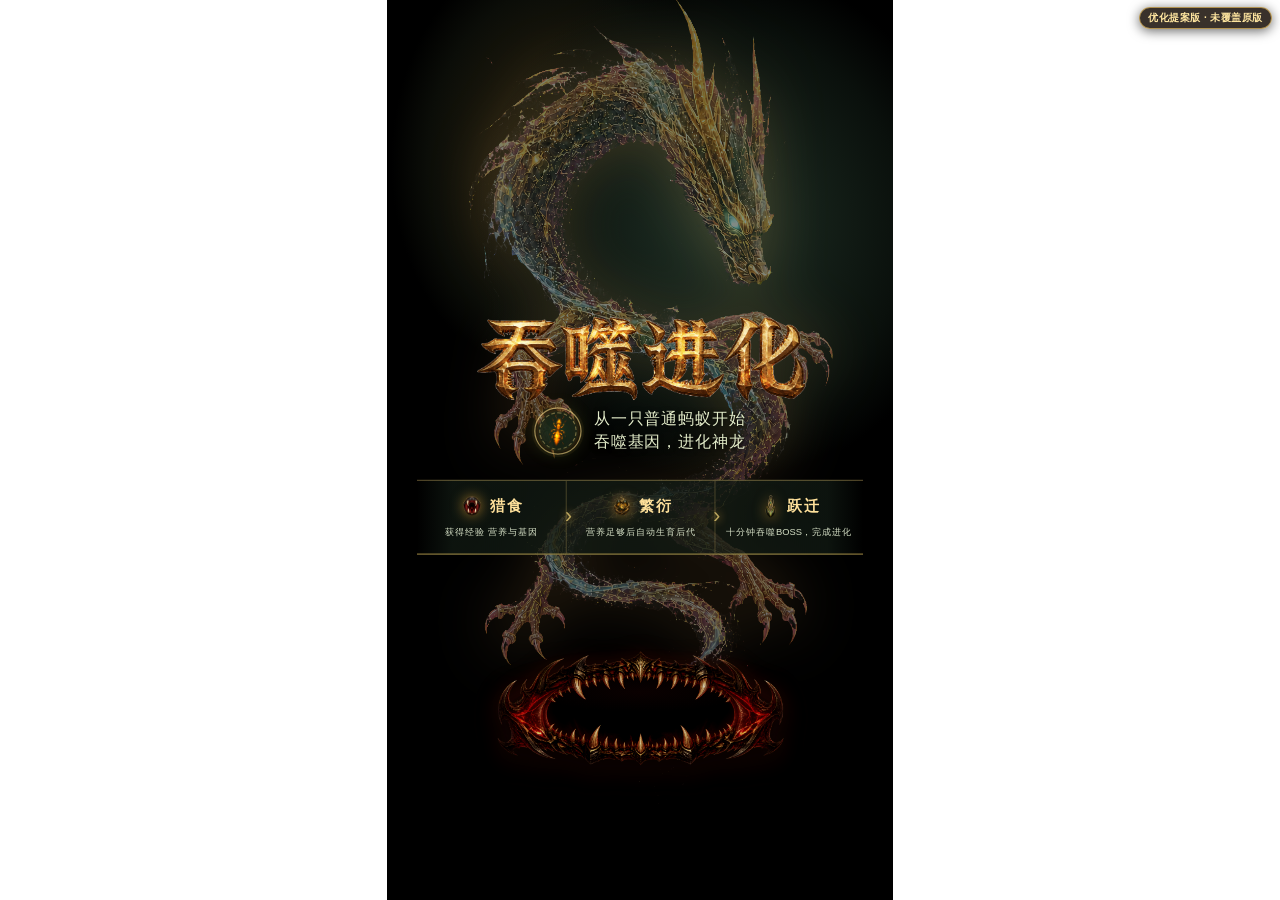
==== commit d8605873: "Align friendly movement speed progression" ====
--- a/proposal.html
+++ b/proposal.html
@@ -19,8 +19,8 @@
       #proposal-badge { position: fixed; z-index: 120; top: max(7px, env(safe-area-inset-top)); right: 8px; padding: 5px 8px; border: 1px solid #ffd36a99; border-radius: 99px; background: #170d06d9; color: #ffe6a0; font: 800 10px/1 "Microsoft YaHei", "PingFang SC", sans-serif; letter-spacing: .5px; pointer-events: none; box-shadow: 0 2px 12px #0009; }
       @keyframes boot-pulse { from { transform: scale(.93); opacity: .68; } to { transform: scale(1.05); opacity: 1; } }
     </style>
-    <script type="module" crossorigin src="./assets/proposal-CeARb_mF.js"></script>
-    <link rel="stylesheet" crossorigin href="./assets/proposal-DzkYBUX0.css">
+    <script type="module" crossorigin src="./assets/proposal-gE-qXoQn.js"></script>
+    <link rel="stylesheet" crossorigin href="./assets/proposal-D3wKPEaU.css">
   </head>
   <body>
     <div id="game" data-project="ant-devour-proposal-v1"></div>
--- a/assets/proposal-D3wKPEaU.css
+++ b/assets/proposal-D3wKPEaU.css
@@ -0,0 +1 @@
+*{box-sizing:border-box}html,body{margin:0;width:100%;height:100%;overflow:hidden;background:#fff;color:#f4efd2;font-family:Microsoft YaHei,PingFang SC,Noto Sans SC,sans-serif}body{display:grid;place-items:center}#game{position:relative;width:min(100vw,56.25vh);height:min(100vh,177.77778vw);overflow:hidden;touch-action:none;background:#fff}.ant-ui{--ant-ui-scale: 1;position:absolute;inset:0 auto auto 0;z-index:5;width:405px;height:720px;transform:scale(var(--ant-ui-scale));transform-origin:top left;color:#eff9df;font-family:Microsoft YaHei,PingFang SC,Noto Sans SC,sans-serif;pointer-events:none;user-select:none;-webkit-user-select:none}.ant-ui button{border:0;font:inherit;color:inherit;cursor:pointer;-webkit-tap-highlight-color:transparent}.ant-hud{position:absolute;inset:0}.ant-pause{position:absolute;left:13px;top:7px;width:36px;height:36px;border-radius:50%;background:#1c4138;border:2px solid #b9f6dc!important;pointer-events:auto}.ant-pause:before,.ant-pause:after{content:"";position:absolute;top:8px;width:5px;height:18px;border-radius:1px;background:#efffe8}.ant-pause:before{left:10px}.ant-pause:after{right:10px}.ant-pause.is-paused:before{left:12px;top:8px;width:0;height:0;border-top:9px solid transparent;border-bottom:9px solid transparent;border-left:14px solid #efffe8;border-radius:0;background:transparent}.ant-pause.is-paused:after{display:none}.ant-stage{position:absolute;top:9px;left:54px;right:54px;text-align:center;color:#f7e6ad;font-size:15px;font-weight:800}.ant-xp{position:absolute;left:19px;top:43px;width:367px;height:15px;border:2px solid #79a7d4;border-radius:8px;overflow:hidden;background:#07120c}.ant-xp-fill{height:100%;width:.3%;background:linear-gradient(90deg,#237dd1,#65c9ff);transition:width .12s linear}.ant-xp-label{position:absolute;top:45px;left:0;width:100%;text-align:center;font-size:12px;color:#f2f7ff;font-weight:800;text-shadow:0 1px 2px #07120c}.ant-swarm,.ant-brood{position:absolute;top:66px;font-size:11px;font-weight:700}.ant-swarm{left:18px;color:#d5e7b4}.ant-brood{right:18px;color:#91edca}.ant-genes{position:absolute;top:89px;left:10px;right:10px;display:flex;align-items:center;gap:3px}.ant-gene-title{flex:0 0 auto;color:#f7e6ad;font-size:10px;font-weight:800;margin-right:1px}.ant-gene{min-width:0;flex:1 1 0;height:20px;display:flex;align-items:center;justify-content:space-evenly;border:1px solid var(--gene);border-radius:4px;background:#07120c;color:#ecf5d7;font-size:10px;font-weight:800}.ant-synergy{position:absolute;top:115px;left:0;width:100%;text-align:center;color:#ffcf79;font-size:11px;font-weight:800}.ant-notice{position:absolute;top:132px;left:20px;right:20px;text-align:center;color:#fff0b4;font-size:14px;font-weight:800;line-height:1.35;text-shadow:0 2px 3px #111}.ant-boss-name{position:absolute;top:146px;left:0;width:100%;text-align:center;color:#ffd0bb;font-size:12px;font-weight:800}.ant-boss{position:absolute;top:166px;left:62px;width:280px;height:7px;overflow:hidden;border-radius:5px;background:#351210;opacity:0}.ant-boss-fill{width:100%;height:100%;background:#f1564a}.ant-skills{position:absolute;left:7px;right:7px;top:533px;display:grid;grid-template-columns:repeat(4,minmax(0,1fr));gap:4px}.ant-skill{min-width:0;height:36px;padding:3px 3px 2px;border:1px solid var(--skill);border-radius:5px;background:#090d12e8;display:flex;flex-direction:column;align-items:center;justify-content:center;color:#fff0bc;line-height:1.05;text-align:center;box-shadow:inset 0 0 8px color-mix(in srgb,var(--skill) 14%,transparent)}.ant-skill strong{display:-webkit-box;max-width:100%;overflow:hidden;color:#fff0bc;font-size:8px;font-weight:800;line-height:1.08;-webkit-line-clamp:2;-webkit-box-orient:vertical}.ant-skill span{display:block;margin-top:2px;color:var(--skill);font-size:8px;font-weight:800;letter-spacing:.5px}.ant-command{position:absolute;right:21px;bottom:23px;width:78px;height:78px;border-radius:50%;background:#2f8b70;border:0!important;outline:none!important;-webkit-tap-highlight-color:transparent;font-weight:800;font-size:14px;line-height:18px;pointer-events:auto;box-shadow:0 0 13px #63e6bb52,0 4px 12px #12372d88;transition:background-color .14s ease,box-shadow .14s ease,color .14s ease}.ant-command.is-cooling{background:#18342e;color:#a9c8bd;box-shadow:0 3px 9px #081d188f}.ant-command.is-cooling small{color:#789b8f}.ant-command-ring{position:absolute;z-index:0;inset:-4px;width:86px;height:86px;overflow:visible;pointer-events:none}.ant-command-ring circle{fill:none;stroke:#9df7d3;stroke-width:2;stroke-linecap:round;stroke-dasharray:1;stroke-dashoffset:0;transform:rotate(-90deg);transform-origin:50% 50%;transition:stroke-dashoffset .08s linear;filter:drop-shadow(0 0 3px #63e6bb66)}.ant-command-label,.ant-command small{position:relative;z-index:1}.ant-command small{display:block;margin-top:3px;color:#bffff0;font-size:11px}.ant-command-key{position:absolute;right:21px;bottom:3px;width:78px;color:#d9f4e7;font-size:10px;font-weight:800;line-height:14px;text-align:center;letter-spacing:1px;pointer-events:none;text-shadow:0 1px 3px #071b16,0 0 5px #63e6bb55}.ant-joystick{position:absolute;left:156px;bottom:18px;width:92px;height:92px;border-radius:50%;background:#071b16b3;border:2px solid #9df7d3a0;pointer-events:auto;touch-action:none}.ant-joystick-inner{position:absolute;inset:9px;border:1px solid #9df7d34d;border-radius:50%;background:#2b6e5d33}.ant-joystick-knob{position:absolute;left:26px;top:26px;width:38px;height:38px;border-radius:50%;background:#63c9a5;border:2px solid #d8ffe9;display:grid;place-items:center;color:#edffe7;font-size:11px;font-weight:800;transition:transform .03s linear}.ant-hint{position:absolute;left:20px;right:20px;bottom:172px;text-align:center;color:#5b7e65;font-size:11px}.ant-encounter{position:absolute;z-index:8;top:121px;left:18px;right:18px;padding:6px 12px 7px;border-top:1px solid #ffd78a99;border-bottom:1px solid #ffd78a99;background:linear-gradient(90deg,#10080a58,#3a15197d,#10080a58);box-shadow:0 2px 12px #0505052b;-webkit-backdrop-filter:blur(2px);backdrop-filter:blur(2px);color:#fff1c3;text-align:center;pointer-events:none;opacity:0;transform:translateY(-10px) scale(.98);transition:opacity .26s ease,transform .3s ease}.ant-encounter.is-visible{opacity:1;transform:translateY(0) scale(1)}.ant-encounter-tag{margin:0 0 2px;color:#f0c870;font-size:8px;font-weight:800;letter-spacing:1.5px}.ant-encounter h2{margin:0;color:#ffe2a4;font-size:15px;line-height:1.2;text-shadow:0 0 9px #e55a4666}.ant-encounter p{margin:3px 0 0;color:#f0e4c8;font-size:9px;line-height:1.35;text-shadow:0 1px 2px #0b0906}.ant-ui:has(.ant-encounter.is-visible) .ant-notice{top:191px}.ant-lore{padding:9px 12px;border-left:2px solid #d7b35b;background:#1b251be0;color:#d9e4bb!important;font-size:12px!important;line-height:1.55!important;text-align:left}.ant-lore b{color:#ffe0a0;letter-spacing:2px}.ant-modal{display:none;position:absolute;inset:0;background:#050a06db;pointer-events:auto}.ant-modal.is-open{display:block}.ant-modal-card{position:absolute;left:28px;right:28px;top:90px;text-align:center}.ant-modal h1{margin:0;color:#ffe5a0;font-size:31px}.ant-modal h2{margin:0;color:#fff1b6;font-size:29px}.ant-modal p{margin:18px 0;color:#d9e7bd;font-size:16px;line-height:1.65}.ant-primary{min-width:230px;min-height:58px;border:2px solid #ffd27a!important;background:#a65f33;color:#fff1b4;font-size:23px;font-weight:800}.ant-upgrade-list{position:absolute;top:210px;left:17px;right:17px;display:flex;gap:12px}.ant-upgrade{width:114px;min-height:315px;padding:15px 6px 10px;border:2px solid var(--upgrade);background:#161915;color:#fff3cf;text-align:center;cursor:pointer;pointer-events:auto;-webkit-tap-highlight-color:transparent}.ant-upgrade:active{transform:scale(.97);background:#283128}.ant-upgrade .rarity{color:var(--upgrade);font-size:11px;font-weight:800}.ant-upgrade h3{margin:18px 0 15px;font-size:16px}.ant-upgrade p{min-height:68px;margin:0;color:#deebca;font-size:13px;line-height:1.45}.ant-upgrade .level-preview{min-height:28px;color:#aebc9a;font-size:10px;line-height:1.35}.ant-upgrade .level-preview b{margin:0 3px;color:#f8dc8f}.ant-upgrade .level-preview strong{display:block;color:#ffe7a0;font-size:11px}.ant-upgrade .stars{margin:10px 0;color:#ffd56f;font-size:21px;letter-spacing:0}.ant-upgrade .star{display:inline-block;color:#9d8144}.ant-upgrade .star.is-owned{color:#ffd56f;text-shadow:0 0 5px #d98835aa}.ant-upgrade .star.is-pending{color:#fff1aa;text-shadow:0 0 5px #f4b94b,0 0 13px #e89b36;animation:ant-upgrade-star-pulse .82s ease-in-out infinite alternate}.ant-upgrade .star.is-locked{color:#9d8144}.ant-upgrade .star.is-locked:first-letter{color:#9d8144}@keyframes ant-upgrade-star-pulse{0%{opacity:.28;transform:scale(.78)}to{opacity:1;transform:scale(1.22)}}.ant-ui:has(.ant-modal.is-open .ant-opening-card) .ant-hud,.ant-ui:has(.ant-modal.is-open .ant-chapter-card) .ant-hud,.ant-ui:has(.ant-modal.is-open .ant-clear-card) .ant-hud,.ant-ui:has(.ant-modal.is-open .ant-science-card) .ant-hud,.ant-ui.is-cinematic .ant-hud{visibility:hidden}.ant-upgrade.is-legendary{position:relative;overflow:hidden;border-color:#ffe29a;background:linear-gradient(158deg,#241706,#5a3510 48%,#17120a);box-shadow:inset 0 0 22px #ffcc5529,0 0 10px #ffca4b9c;animation:ant-legendary-card-glow 1.55s ease-in-out infinite alternate}.ant-upgrade.is-legendary:before{content:"";position:absolute;z-index:0;top:-28%;bottom:-28%;left:-72%;width:43%;transform:rotate(16deg);background:linear-gradient(90deg,transparent,#fff2ae9c,transparent);animation:ant-legendary-card-sweep 2.65s ease-in-out infinite}.ant-upgrade.is-legendary>*{position:relative;z-index:1}.ant-upgrade.is-legendary .rarity{color:#ffde81;letter-spacing:1px;text-shadow:0 0 5px #f3b736,0 0 12px #f3a62a}.ant-upgrade.is-legendary h3{color:#fff0bd;text-shadow:0 0 9px #c57720}.ant-upgrade.is-legendary .stars{color:#ffe394;text-shadow:0 0 7px #ffd051}.ant-upgrade.is-legendary .star.is-pending{color:#fff7c4;text-shadow:0 0 7px #fff2a0,0 0 17px #ffc145}.ant-upgrade.is-legendary:active{background:#6e4214}@keyframes ant-legendary-card-glow{0%{box-shadow:inset 0 0 16px #ffcc551c,0 0 7px #ffca4b7a}to{box-shadow:inset 0 0 29px #ffdc6a4a,0 0 16px #ffe071c7}}@keyframes ant-legendary-card-sweep{0%,30%{left:-76%;opacity:0}42%{opacity:.82}66%,to{left:142%;opacity:0}}.ant-modal:has(.ant-opening-card){overflow:hidden;background:radial-gradient(ellipse 70% 48% at 52% 25%,#1d2816,#090d09 52%,#000);background-color:#000}.ant-opening-card{top:43px;left:20px;right:20px;min-height:670px;padding-top:52px;display:flex;flex-direction:column;align-items:center;text-align:center;isolation:isolate}.ant-opening-dragon{position:absolute;z-index:0;top:-43px;left:53%;width:424px;height:720px;object-fit:contain;pointer-events:none;opacity:.43;transform:translate(-50%);mix-blend-mode:screen;filter:saturate(.88) contrast(1.08) drop-shadow(0 0 20px #7dd6c899)}.ant-opening-topline{position:relative;z-index:1;width:100%;display:flex;align-items:center;justify-content:center;gap:10px;color:#d1c595;font-size:9px;font-weight:800;letter-spacing:1.7px}.ant-opening-topline i{width:23px;height:1px;background:#cfa954;box-shadow:0 0 7px #f5d477}.ant-opening-emblem{position:relative;z-index:1;width:100px;height:100px;margin-top:0;display:grid;place-items:center;border:1px solid #f7d574;border-radius:50%;background:radial-gradient(circle,#2e4627e8 0%,#111e16e6 62%,#a8863b32 63%,transparent 68%);box-shadow:0 0 0 5px #cba74b16,0 0 31px #a7d14c38,inset 0 0 20px #d4af4455}.ant-opening-ring{position:absolute;inset:7px;border:1px dashed #f5d47c99;border-radius:50%;animation:ant-opening-orbit 16s linear infinite}.ant-opening-emblem img{width:53px;height:74px;object-fit:contain;filter:drop-shadow(0 4px 7px #031008) saturate(1.3) brightness(1.25);transform:rotate(7deg)}.ant-opening-eyebrow{position:relative;z-index:1;margin:7px 0 0!important;color:#b7d77a!important;font-size:8px!important;line-height:1!important;font-weight:800;letter-spacing:2.5px}.ant-opening-card h1{position:relative;z-index:1;margin-top:14px;color:#ffe7a2;font-family:Songti SC,STSong,"Noto Serif SC","Source Han Serif SC",serif;font-size:42px;font-style:normal;font-weight:800;line-height:1;letter-spacing:7px;white-space:nowrap;transform:none;text-shadow:0 3px 0 #4b2a18,0 0 9px #f0c85c73,0 0 22px #b87c2d42}.ant-opening-title-image{position:relative;z-index:1;display:block;width:min(310px,100%);height:auto;margin:14px auto 0}.ant-opening-tagline{position:relative;z-index:1;margin:8px 0 0!important;color:#e4edca!important;font-size:14px!important;line-height:1.55!important;letter-spacing:.6px}.ant-opening-lore{position:relative;z-index:1;width:100%;padding:11px 14px 10px;border-top:1px solid #d7ba665e;border-bottom:1px solid #d7ba665e;background:linear-gradient(90deg,transparent,#202a1ac2 12%,#202a1ac2 88%,transparent);text-align:left}.ant-opening-lore b{display:block;color:#ffdc8b;font-size:12px;letter-spacing:.45px}.ant-opening-lore span{display:block;margin-top:3px;color:#bdd2a6;font-size:10px;line-height:1.5}.ant-opening-mission{position:relative;z-index:1;width:94%;margin-top:24px;display:grid;grid-template-columns:repeat(3,1fr);gap:6px}.ant-opening-mission>div{min-height:62px;padding:8px 4px 6px;border:1px solid #9cb3793d;border-bottom:2px solid #c8a951a8;background:linear-gradient(180deg,#14201572,#080c0870);box-shadow:inset 0 1px #d7b45b12;display:flex;flex-direction:column;align-items:center;text-align:center}.ant-mission-titleline{display:flex;align-items:center;justify-content:center;gap:4px;min-height:24px}.ant-mission-icon{width:22px;height:22px;display:grid;place-items:center;flex:0 0 auto;filter:drop-shadow(0 0 5px #e8a636a8)}.ant-mission-icon img{width:22px;height:22px;object-fit:contain}.ant-opening-mission strong{display:block;color:#ffe19b;font-size:13px;letter-spacing:1.25px}.ant-opening-mission>div>span:last-child{display:block;margin-top:4px;color:#d5dfc5;font-size:8px;line-height:1.25}.ant-opening-mission div:nth-child(3)>span:last-child{font-size:7.5px;line-height:1.2}.ant-opening-start{position:relative;z-index:1;width:258px;min-height:59px;margin-top:22px;border:1px solid #ffe197!important;background:linear-gradient(90deg,#703720,#b76b33 50%,#703720);color:#fff4c8;font-size:22px;letter-spacing:3px;text-shadow:0 1px 1px #4a1d14;box-shadow:0 0 0 4px #f3c76b1a,0 9px 17px #05070577,inset 0 1px #ffe8a777;animation:ant-opening-call 1.8s ease-in-out infinite}.ant-opening-start:before,.ant-opening-start:after{content:"";position:absolute;top:50%;width:24px;height:1px;background:#ffe6a4}.ant-opening-start:before{left:13px}.ant-opening-start:after{right:13px}.ant-opening-start small{display:block;margin-bottom:1px;color:#f6d880;font-size:8px;letter-spacing:3px;text-shadow:none}.ant-opening-footnote{position:relative;z-index:1;margin:9px 0 0!important;color:#99af83!important;font-size:9px!important;line-height:1.35!important}@keyframes ant-opening-orbit{to{transform:rotate(360deg)}}@keyframes ant-opening-call{0%,to{filter:brightness(.92);box-shadow:0 0 0 4px #f3c76b14,0 9px 17px #05070577,inset 0 1px #ffe8a777}50%{filter:brightness(1.16);box-shadow:0 0 0 5px #f3c76b2c,0 9px 22px #05070577,inset 0 1px #fff0ba}}.ant-modal:has(.ant-opening-card--beast-core){background:radial-gradient(ellipse 64% 38% at 66% 25%,#203126 0%,#0a100c 57%,transparent 76%),radial-gradient(ellipse 42% 31% at 34% 18%,#302611 0%,#0b0d08 62%,transparent 79%),#000}.ant-opening-card--beast-core{top:0;left:0;right:0;min-height:720px;padding:0;display:block}.ant-opening-card--beast-core .ant-opening-dragon{top:-27px;left:51%;width:405px;height:682px;opacity:.44;filter:saturate(1.04) contrast(1.12) brightness(1.02) drop-shadow(0 0 22px #e8ad577d)}.ant-opening-card--beast-core .ant-opening-origin{position:absolute;z-index:2;top:326px;left:50%;width:max-content;display:flex;align-items:center;gap:8px;transform:translate(-50%)}.ant-opening-card--beast-core .ant-opening-emblem{position:relative;top:auto;left:auto;width:38px;height:38px;margin:0 2px 0 0;flex:0 0 38px;transform:none;border-color:#efd27eaa;background:radial-gradient(circle,#293d26e8 0%,#111b14e8 61%,#a8863b24 62%,transparent 69%);box-shadow:0 0 0 2px #cba74b12,0 0 14px #a7d14c24,inset 0 0 10px #d4af443b}.ant-opening-card--beast-core .ant-opening-ring{inset:3px;opacity:.68}.ant-opening-card--beast-core .ant-opening-emblem img{width:20px;height:28px}.ant-opening-card--beast-core .ant-opening-title-image{position:absolute;top:235px;left:50%;width:274px;height:auto;margin:0;transform:translate(-50%)}.ant-opening-card--beast-core .ant-opening-tagline{position:static;z-index:1;width:auto;margin:0!important;transform:none;font-size:13px!important;line-height:1.46!important;text-align:left;white-space:nowrap;text-shadow:0 1px 4px #000}.ant-opening-card--beast-core .ant-opening-mission{position:absolute;z-index:2;top:384px;left:6%;width:88%;margin:0;gap:0;border-top:1px solid #bda45d66;border-bottom:1px solid #d5b75b9c;background:linear-gradient(90deg,transparent,#111a13bf 8%,#111a13bf 92%,transparent)}.ant-opening-card--beast-core .ant-opening-mission>div{position:relative;min-height:58px;padding:8px 5px 6px;border:0;border-bottom:0;background:transparent;box-shadow:none}.ant-opening-card--beast-core .ant-opening-mission>div+div{border-left:1px solid #bda45d42}.ant-opening-card--beast-core .ant-opening-mission>div:not(:last-child):after{content:"›";position:absolute;z-index:3;top:19px;right:-5px;color:#f3d579b8;font-size:17px;text-shadow:0 0 7px #dba742}.ant-opening-card--beast-core .ant-mission-icon,.ant-opening-card--beast-core .ant-mission-icon img{width:20px;height:20px}.ant-opening-card--beast-core .ant-opening-mission strong{font-size:12px}.ant-opening-card--beast-core .ant-opening-mission>div>span:last-child{font-size:7.5px}.ant-opening-card--beast-core .ant-opening-start{position:absolute;z-index:2;top:516px;left:50%;width:278px;min-height:102px;margin:0;padding:0;display:flex;align-items:center;justify-content:center;overflow:visible;isolation:isolate;border:0!important;border-radius:0;line-height:1;transform:translate(-50%);background:transparent;box-shadow:none;animation:none;transition:transform .15s ease,filter .15s ease}.ant-opening-card--beast-core .ant-opening-start:before{content:"";position:absolute;z-index:0;top:50%;left:50%;right:auto;width:76%;height:48%;border:0;border-radius:50%;background:radial-gradient(ellipse,#a8100b47 0%,#4c090732 42%,transparent 74%);box-shadow:0 0 24px #b31b102e;transform:translate(-50%,-50%);animation:ant-maw-throat 2.5s ease-in-out infinite;pointer-events:none}.ant-opening-card--beast-core .ant-opening-start:after{content:"";position:absolute;z-index:2;top:37%;left:50%;right:auto;width:60%;height:32%;border-radius:50%;background:radial-gradient(ellipse,#6d08061f 0%,transparent 72%);opacity:.8;transform:translate(-50%,-50%);animation:ant-maw-swallow-light 2.5s ease-in-out infinite;pointer-events:none}.ant-opening-card--beast-core .ant-opening-start-maw{position:absolute;z-index:1;inset:0;display:block;width:100%;height:100%;object-fit:contain;filter:brightness(.8) saturate(.9) contrast(1.08) drop-shadow(0 7px 8px #000c) drop-shadow(0 0 8px #8f180b3d);transform:scale(.98,.94);transform-origin:50% 50%;animation:ant-maw-breathe 2.5s ease-in-out infinite;transition:transform .15s ease,filter .15s ease;pointer-events:none}.ant-opening-card--beast-core .ant-opening-start:active{transform:translate(-50%) scale(.96);filter:brightness(1.14)}.ant-opening-card--beast-core .ant-opening-start:active .ant-opening-start-maw{filter:brightness(1.12) saturate(1.08) contrast(1.14) drop-shadow(0 5px 7px #000e) drop-shadow(0 0 12px #b9221257);transform:scale(1.03,.72)}@keyframes ant-maw-breathe{0%,to{filter:brightness(.78) saturate(.88) contrast(1.08) drop-shadow(0 7px 8px #000c) drop-shadow(0 0 7px #8f180b31);transform:scale(.98,.91)}50%{filter:brightness(.94) saturate(1.02) contrast(1.12) drop-shadow(0 8px 10px #000d) drop-shadow(0 0 13px #ad1d0e52);transform:scaleX(1.02)}}@keyframes ant-maw-throat{0%,to{opacity:.5;transform:translate(-50%,-50%) scale(.82)}50%{opacity:1;transform:translate(-50%,-50%) scale(1.08)}}@keyframes ant-maw-swallow-light{0%,to{opacity:.36;transform:translate(-50%,-50%) scale(.78,.64)}50%{opacity:.88;transform:translate(-50%,-50%) scale(1.08,.86)}}.ant-modal:has(.ant-chapter-card){background:radial-gradient(circle at 50% 23%,#59271f,#1c1712 31%,#080b08 66%,#000)}.ant-chapter-card{top:18px;left:22px;right:22px;min-height:684px;padding:18px 18px 20px;border:1px solid #d7b45b69;background:linear-gradient(180deg,#341c17b8,#101712e8 58%,#070a08f2);box-shadow:inset 0 0 45px #e9582b18,0 18px 45px #000a}.ant-chapter-kicker{color:#e4c36f;font-family:Songti SC,STSong,serif;font-size:13px;font-weight:800;letter-spacing:4px}.ant-chapter-portrait{width:116px;height:116px;margin:10px auto 7px;display:grid;place-items:center;border:1px solid #ffd977;border-radius:50%;background:radial-gradient(circle,#743325 0%,#211711 62%,transparent 64%);box-shadow:0 0 0 7px #d5a94a16,0 0 36px #e84f2c5c,inset 0 0 28px #ffc75a35}.ant-chapter-portrait img{width:91px;height:91px;object-fit:contain;filter:saturate(1.25) contrast(1.08) drop-shadow(0 8px 10px #000)}.ant-chapter-card h1{font-family:Songti SC,STSong,"Noto Serif SC",serif;font-size:29px;font-weight:800;letter-spacing:3px}.ant-chapter-card .ant-chapter-lead{margin:7px 0 10px;color:#f0e2ba;font-size:14px;line-height:1.45}.ant-chapter-stats{display:grid;grid-template-columns:repeat(2,1fr);gap:1px;overflow:hidden;border:1px solid #d7b45b65;background:#d7b45b52}.ant-chapter-stats>div{min-height:47px;padding:7px 9px;background:#121a13df;text-align:left}.ant-chapter-stats span{display:block;color:#bfcca8;font-size:9px;letter-spacing:.6px}.ant-chapter-stats b{display:flex;align-items:baseline;gap:6px;margin-top:2px;color:#ffdc87;font-size:16px;line-height:1.1}.ant-chapter-stats b em{color:#9eaa91;font-size:12px;font-style:normal;font-weight:700}.ant-chapter-stats b i{color:#d7b45b;font-size:11px;font-style:normal}.ant-chapter-stats b strong{color:#ffe39a;font-size:18px;text-shadow:0 0 9px #e4a94452}.ant-chapter-power{margin-top:10px;padding:8px 10px;border-top:1px solid #d7b45b65;border-bottom:1px solid #d7b45b65;background:#121a13b8}.ant-chapter-power span{display:block;color:#c9d8b6;font-size:10px;line-height:1.45}.ant-chapter-skill-preview{margin-top:8px;padding:7px 9px;border:1px solid #d7b45b42;background:linear-gradient(90deg,#2b160eaa,#3d2611aa,#2b160eaa)}.ant-chapter-skill-preview b{display:block;color:#ffe08b;font-size:10px;letter-spacing:1px}.ant-chapter-skill-preview span{display:block;margin-top:3px;color:#e5d4ad;font-size:8px;line-height:1.45}.ant-chapter-roster{margin:8px 0 10px;color:#b9ca9e;font-size:9px;line-height:1.45;letter-spacing:.6px}.ant-chapter-card .ant-chapter-maw-start{position:relative;width:252px;height:88px;margin:0 auto;padding:0;display:block;overflow:visible;isolation:isolate;border:0;background:transparent;pointer-events:auto;transition:transform .15s ease,filter .15s ease}.ant-chapter-card .ant-chapter-maw-start:before{content:"";position:absolute;z-index:0;top:50%;left:50%;width:76%;height:48%;border-radius:50%;background:radial-gradient(ellipse,#a8100b47 0%,#4c090732 42%,transparent 74%);box-shadow:0 0 24px #b31b102e;transform:translate(-50%,-50%);animation:ant-maw-throat 2.5s ease-in-out infinite;pointer-events:none}.ant-chapter-card .ant-chapter-maw-start:after{content:"";position:absolute;z-index:2;top:37%;left:50%;width:60%;height:32%;border-radius:50%;background:radial-gradient(ellipse,#6d08061f 0%,transparent 72%);transform:translate(-50%,-50%);animation:ant-maw-swallow-light 2.5s ease-in-out infinite;pointer-events:none}.ant-chapter-card .ant-chapter-maw-start .ant-opening-start-maw{position:absolute;z-index:1;inset:0;width:100%;height:100%;object-fit:contain;transform-origin:50% 50%;animation:ant-maw-breathe 2.5s ease-in-out infinite;pointer-events:none}.ant-chapter-card .ant-chapter-maw-start:active{transform:scale(.96);filter:brightness(1.14)}.ant-chapter-card .ant-chapter-maw-start:active .ant-opening-start-maw{transform:scale(1.03,.72)}.ant-modal:has(.ant-clear-card){overflow:hidden;background:radial-gradient(circle at 50% 18%,#7a390f 0%,#2a1608 23%,transparent 47%),radial-gradient(circle at 50% 82%,#243b29,#080c09 45%,#000 78%)}.ant-clear-card{top:16px;left:17px;right:17px;min-height:688px;padding:18px 18px 16px;overflow:hidden;border:1px solid #ffe08b8c;background:linear-gradient(180deg,#2d1609d9,#11150ff2 52%,#060806f7);box-shadow:inset 0 0 48px #ffbd291f,0 18px 54px #000c}.ant-clear-card:before,.ant-clear-card:after{content:"";position:absolute;left:12px;right:12px;height:1px;background:linear-gradient(90deg,transparent,#ffe08b,transparent);opacity:.7}.ant-clear-card:before{top:45px}.ant-clear-card:after{bottom:82px}.ant-clear-kicker{color:#e8c76f;font-size:9px;font-weight:800;letter-spacing:2.4px}.ant-clear-core{position:relative;width:88px;height:88px;margin:12px auto 4px;display:grid;place-items:center;border-radius:50%;background:radial-gradient(circle,#fff8c8 0 7%,#ffca35 8% 17%,#8f3708 18% 31%,transparent 33%);box-shadow:0 0 20px #ffc2399e,0 0 58px #f4931c61;animation:ant-clear-core-pulse 1.35s ease-in-out infinite alternate}.ant-clear-core i{position:absolute;inset:4px;border:1px solid #ffe082b8;border-radius:50%;animation:ant-clear-core-orbit 5s linear infinite}.ant-clear-core i:nth-child(2){inset:15px;border-style:dashed;animation-direction:reverse;animation-duration:2.8s}.ant-clear-core b{color:#fff5b7;font-size:23px;text-shadow:0 0 9px #fff,0 0 19px #ffad1d}.ant-clear-overline{margin:3px 0 0!important;color:#dfbb70!important;font-size:9px!important;line-height:1.2!important;letter-spacing:1px}.ant-clear-card h1{margin:6px 0 0;color:#fff0b1;font-family:Songti SC,STSong,serif;font-size:28px;letter-spacing:3px;text-shadow:0 0 18px #e99c2b65}.ant-clear-lead{margin:7px 0 11px!important;color:#e7ddc0!important;font-size:12px!important;line-height:1.5!important}.ant-clear-stats{display:grid;grid-template-columns:repeat(3,1fr);gap:1px;border:1px solid #d8b75c58;background:#d8b75c44}.ant-clear-stats div{min-height:53px;padding:7px 3px;background:#11160fef}.ant-clear-stats span,.ant-clear-build small,.ant-clear-next small{display:block;color:#9eaa8d;font-size:8px;letter-spacing:.8px}.ant-clear-stats b{display:block;margin-top:4px;color:#ffe28a;font-size:16px}.ant-clear-build{padding:8px 4px 7px;border-bottom:1px solid #d8b75c34}.ant-clear-build small{margin:3px 0;color:#c2ab75}.ant-clear-build div{display:flex;flex-wrap:wrap;justify-content:center;gap:4px}.ant-clear-build span{padding:3px 6px;border:1px solid #d7b45b42;background:#d7b45b0e;color:#e5ddbf;font-size:8px}.ant-clear-build span b{color:#ffe08a}.ant-clear-next{margin:8px 0 9px;padding:7px 10px;display:flex;align-items:center;gap:10px;border-left:2px solid #f0c75b;background:linear-gradient(90deg,#6c2c1c42,#14201991);text-align:left}.ant-clear-next img{width:54px;height:54px;flex:0 0 auto;object-fit:contain;filter:drop-shadow(0 5px 7px #000) drop-shadow(0 0 9px #ff75465c)}.ant-clear-next b{display:block;margin:2px 0;color:#ffe08d;font-size:14px}.ant-clear-next span{display:block;color:#b9c9a8;font-size:8px;line-height:1.4}.ant-clear-next-button{min-height:50px;margin-top:0;font-size:16px;background:linear-gradient(90deg,#713113,#b96d25 50%,#713113);box-shadow:0 0 0 3px #f3c76b14,0 8px 16px #0009,inset 0 1px #ffe8a777}@keyframes ant-clear-core-pulse{0%{transform:scale(.92);filter:brightness(.86)}to{transform:scale(1.06);filter:brightness(1.22)}}@keyframes ant-clear-core-orbit{to{transform:rotate(360deg)}}.ant-upgrade-list{justify-content:center}@media(pointer:coarse){.ant-command-key{display:none}}.ant-modal:has(.ant-science-card){background:radial-gradient(circle at 50% 20%,#4a3518,#121912 42%,#030604)}.ant-science-card{top:66px;left:20px;right:20px;min-height:552px;padding:28px 22px 24px;border:1px solid #dfbd5f9e;background:linear-gradient(180deg,#2b2515f2,#0a140eef 65%,#050806f6);box-shadow:inset 0 0 34px #efbf4c1f,0 20px 48px #000b;text-align:left}.ant-science-kicker{color:#e4c36f;font-size:11px;font-weight:800;letter-spacing:3px;text-align:center}.ant-science-card h1{margin:15px 0 19px;color:#fff0b9;font-family:Songti SC,STSong,serif;font-size:28px;letter-spacing:2px;text-align:center}.ant-science-card section{margin:0 0 13px;padding:11px 12px;border-left:2px solid #d6ae4d;background:#d7b45b0e}.ant-science-card h2{margin:0 0 6px;color:#f7d77e;font-size:14px}.ant-science-card p{margin:0;color:#e4e0c6;font-size:12px;line-height:1.7}.ant-science-card strong{color:#ffe18a}.ant-science-note{margin:14px 0 18px;color:#b7c99c;font-size:11px;line-height:1.6;text-align:center}.ant-science-next{display:block;width:min(238px,100%);min-height:55px;margin:12px auto 0;background:linear-gradient(90deg,#6d341e,#ad6230 50%,#6d341e);box-shadow:0 0 0 3px #f3c76b14,0 9px 18px #000a,inset 0 1px #ffe8a777}canvas{display:block;width:100%!important;height:100%!important;image-rendering:auto}
